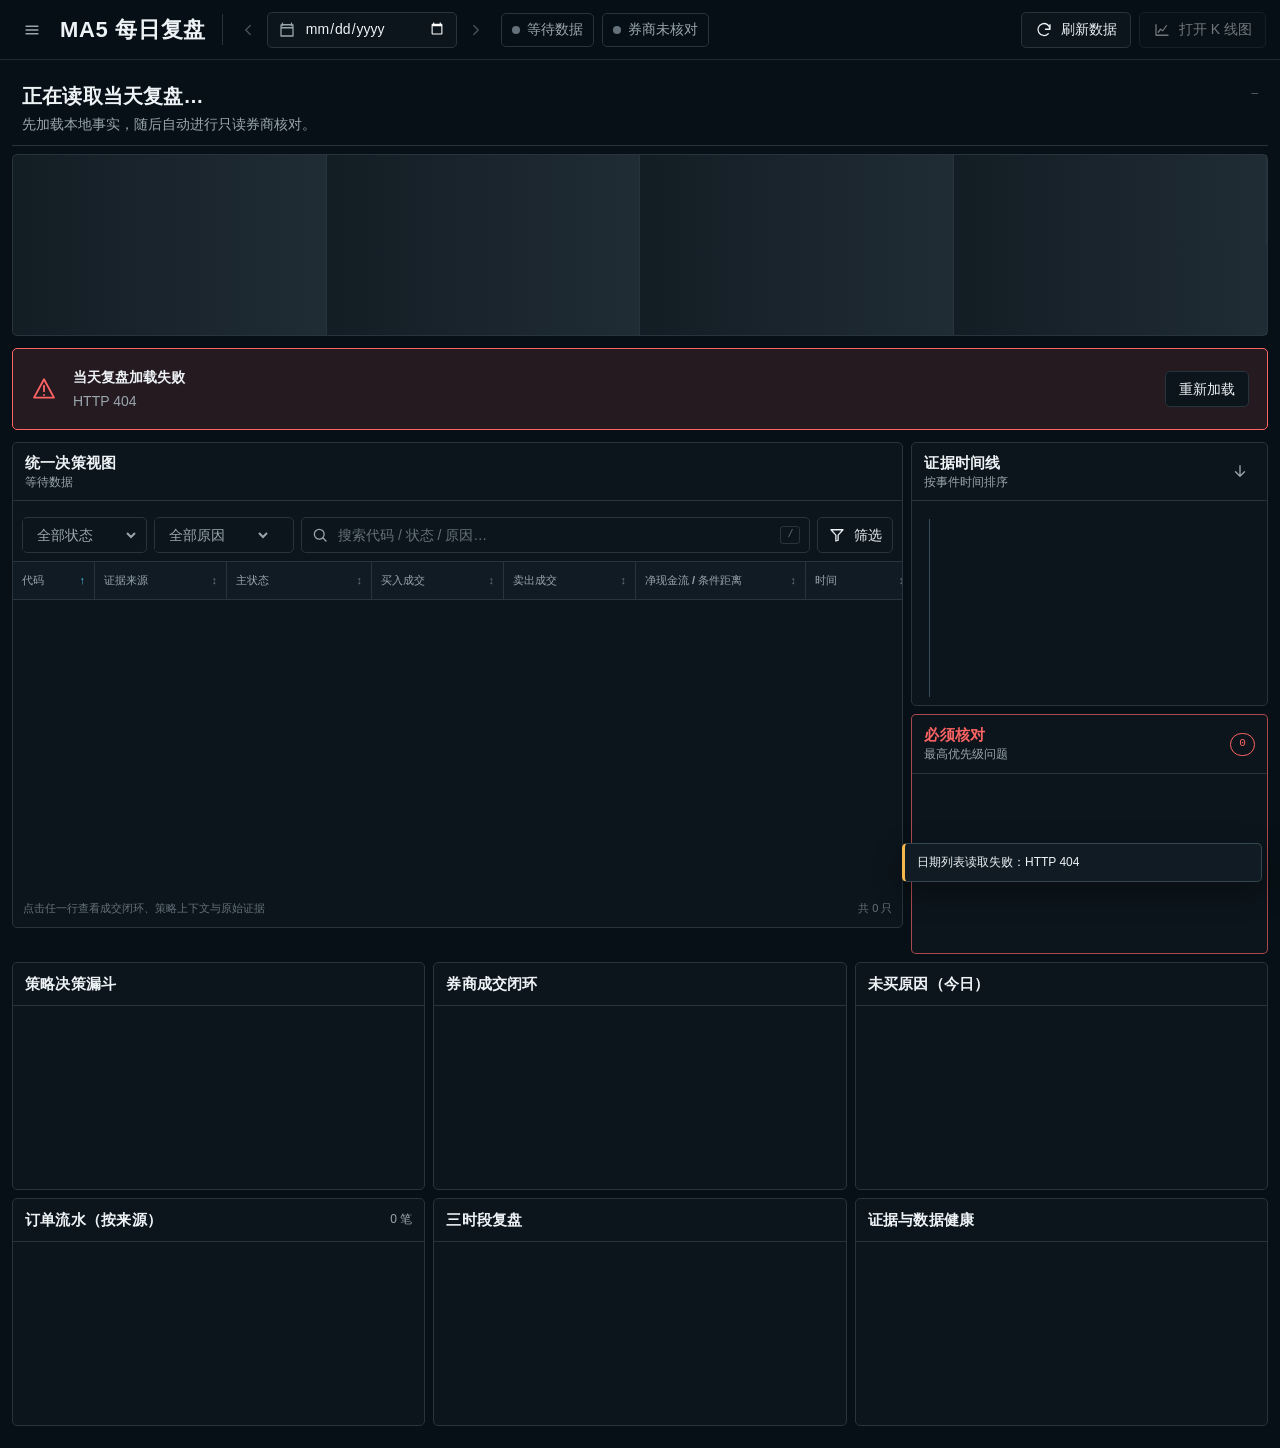
==== web/review_dashboard/index.html @ fc95b56d "chore: daily backup 2026-07-12" ====
<!doctype html>
<html lang="zh-CN">
<head>
  <meta charset="utf-8">
  <meta name="viewport" content="width=device-width, initial-scale=1, viewport-fit=cover">
  <meta name="color-scheme" content="dark">
  <meta name="theme-color" content="#071016">
  <meta name="description" content="MA5 每日交易复盘与证据核对工作台">
  <title>MA5 每日复盘</title>
  <link rel="stylesheet" href="./styles.css">
</head>
<body>
  <a class="skip-link" href="#main-content">跳到复盘内容</a>

  <svg class="svg-sprite" aria-hidden="true" focusable="false">
    <symbol id="icon-menu" viewBox="0 0 24 24"><path d="M4 7h16M4 12h16M4 17h16"/></symbol>
    <symbol id="icon-calendar" viewBox="0 0 24 24"><path d="M6 3v3M18 3v3M4 9h16M5 5h14a1 1 0 0 1 1 1v14H4V6a1 1 0 0 1 1-1Z"/></symbol>
    <symbol id="icon-chevron-left" viewBox="0 0 24 24"><path d="m15 18-6-6 6-6"/></symbol>
    <symbol id="icon-chevron-right" viewBox="0 0 24 24"><path d="m9 18 6-6-6-6"/></symbol>
    <symbol id="icon-chevron-down" viewBox="0 0 24 24"><path d="m7 10 5 5 5-5"/></symbol>
    <symbol id="icon-check" viewBox="0 0 24 24"><path d="m5 12 4 4L19 6"/></symbol>
    <symbol id="icon-clock" viewBox="0 0 24 24"><circle cx="12" cy="12" r="9"/><path d="M12 7v5l3 2"/></symbol>
    <symbol id="icon-refresh" viewBox="0 0 24 24"><path d="M20 11a8 8 0 1 0-2.3 6M20 5v6h-6"/></symbol>
    <symbol id="icon-chart" viewBox="0 0 24 24"><path d="M4 19V5M4 19h16M7 15l3-4 3 2 5-7"/></symbol>
    <symbol id="icon-alert" viewBox="0 0 24 24"><path d="M12 3 2.8 20h18.4L12 3Z"/><path d="M12 9v5M12 17.5v.1"/></symbol>
    <symbol id="icon-info" viewBox="0 0 24 24"><circle cx="12" cy="12" r="9"/><path d="M12 11v6M12 7.5v.1"/></symbol>
    <symbol id="icon-search" viewBox="0 0 24 24"><circle cx="11" cy="11" r="6.5"/><path d="m16 16 4 4"/></symbol>
    <symbol id="icon-filter" viewBox="0 0 24 24"><path d="M4 5h16l-6.5 7.2V19l-3 1v-7.8L4 5Z"/></symbol>
    <symbol id="icon-external" viewBox="0 0 24 24"><path d="M14 5h5v5M19 5l-8 8M18 13v6H5V6h6"/></symbol>
    <symbol id="icon-copy" viewBox="0 0 24 24"><rect x="8" y="8" width="11" height="12" rx="1"/><path d="M16 8V4H5v12h3"/></symbol>
    <symbol id="icon-folder" viewBox="0 0 24 24"><path d="M3 6h7l2 2h9v11H3V6Z"/></symbol>
    <symbol id="icon-close" viewBox="0 0 24 24"><path d="m6 6 12 12M18 6 6 18"/></symbol>
    <symbol id="icon-up" viewBox="0 0 24 24"><path d="M12 19V5M6 11l6-6 6 6"/></symbol>
    <symbol id="icon-down" viewBox="0 0 24 24"><path d="M12 5v14M6 13l6 6 6-6"/></symbol>
    <symbol id="icon-minus" viewBox="0 0 24 24"><path d="M5 12h14"/></symbol>
    <symbol id="icon-file" viewBox="0 0 24 24"><path d="M6 3h8l4 4v14H6V3Z"/><path d="M14 3v5h5M9 13h6M9 17h6"/></symbol>
    <symbol id="icon-link" viewBox="0 0 24 24"><path d="M10 13a4 4 0 0 0 5.7 0l2.3-2.3A4 4 0 0 0 12.3 5L11 6.3M14 11a4 4 0 0 0-5.7 0L6 13.3A4 4 0 0 0 11.7 19l1.3-1.3"/></symbol>
    <symbol id="icon-order" viewBox="0 0 24 24"><path d="M7 4h10v16H7V4Z"/><path d="M10 8h4M10 12h4M10 16h2"/></symbol>
    <symbol id="icon-wallet" viewBox="0 0 24 24"><path d="M4 7h15v12H4V7Z"/><path d="M4 7V5h12v2M15 12h6v4h-6a2 2 0 0 1 0-4Z"/></symbol>
    <symbol id="icon-bag" viewBox="0 0 24 24"><path d="M5 8h14l-1 12H6L5 8Z"/><path d="M9 9V6a3 3 0 0 1 6 0v3"/></symbol>
    <symbol id="icon-users" viewBox="0 0 24 24"><circle cx="9" cy="8" r="3"/><path d="M3 20v-2a6 6 0 0 1 12 0v2M16 5a3 3 0 0 1 0 6M17 14a5 5 0 0 1 4 5v1"/></symbol>
    <symbol id="icon-ban" viewBox="0 0 24 24"><circle cx="12" cy="12" r="9"/><path d="m6 6 12 12"/></symbol>
    <symbol id="icon-hourglass" viewBox="0 0 24 24"><path d="M7 3h10M7 21h10M8 3c0 5 2 6 4 9-2 3-4 4-4 9M16 3c0 5-2 6-4 9 2 3 4 4 4 9"/></symbol>
    <symbol id="icon-database" viewBox="0 0 24 24"><ellipse cx="12" cy="5" rx="8" ry="3"/><path d="M4 5v7c0 1.7 3.6 3 8 3s8-1.3 8-3V5M4 12v7c0 1.7 3.6 3 8 3s8-1.3 8-3v-7"/></symbol>
  </svg>

  <header class="app-header">
    <div class="brand-cluster">
      <button id="menu-button" class="icon-button" type="button" aria-label="打开页面导航" aria-expanded="false" aria-controls="section-nav">
        <svg aria-hidden="true"><use href="#icon-menu"></use></svg>
      </button>
      <a class="brand" href="./" aria-label="MA5 每日复盘首页">MA5 每日复盘</a>
      <nav id="section-nav" class="section-nav" aria-label="页面区域" hidden>
        <a href="#decision-workspace">统一决策</a>
        <a href="#evidence-column">证据与核对</a>
        <a href="#review-sections">六区复盘</a>
      </nav>
    </div>

    <div class="date-switcher" aria-label="交易日切换">
      <button id="previous-date" class="icon-button compact" type="button" aria-label="上一交易日" disabled>
        <svg aria-hidden="true"><use href="#icon-chevron-left"></use></svg>
      </button>
      <label class="date-field">
        <svg aria-hidden="true"><use href="#icon-calendar"></use></svg>
        <span class="sr-only">选择交易日</span>
        <input id="review-date" type="date" autocomplete="off">
      </label>
      <button id="next-date" class="icon-button compact" type="button" aria-label="下一交易日" disabled>
        <svg aria-hidden="true"><use href="#icon-chevron-right"></use></svg>
      </button>
    </div>

    <div class="header-statuses" aria-label="复盘状态">
      <span id="review-status" class="status-indicator neutral">
        <span class="status-dot" aria-hidden="true"></span><span>等待数据</span>
      </span>
      <span id="coverage-status" class="status-indicator neutral">
        <svg aria-hidden="true"><use href="#icon-clock"></use></svg><span>覆盖时间待定</span>
      </span>
      <span id="broker-status" class="status-indicator neutral">
        <span class="status-dot" aria-hidden="true"></span><span>券商未核对</span>
      </span>
    </div>

    <div class="header-actions">
      <button id="refresh-button" class="button secondary" type="button">
        <svg aria-hidden="true"><use href="#icon-refresh"></use></svg><span>刷新数据</span>
      </button>
      <a id="chart-link" class="button secondary" href="#" target="_blank" rel="noopener" aria-disabled="true" tabindex="-1">
        <svg aria-hidden="true"><use href="#icon-chart"></use></svg><span>打开 K 线图</span>
      </a>
    </div>
  </header>

  <main id="main-content" tabindex="-1">
    <div id="market-banner" class="market-banner" role="status" hidden></div>

    <section class="headline-panel" aria-labelledby="headline-title">
      <div>
        <h1 id="headline-title">正在读取当天复盘…</h1>
        <p id="headline-detail">先加载本地事实，随后自动进行只读券商核对。</p>
      </div>
      <div id="generated-at" class="generated-at" aria-label="数据生成时间">—</div>
    </section>

    <section id="conflict-banner" class="conflict-banner" aria-labelledby="conflict-title" hidden>
      <svg aria-hidden="true"><use href="#icon-alert"></use></svg>
      <div>
        <h2 id="conflict-title">必须核对</h2>
        <p id="conflict-detail"></p>
      </div>
      <button id="jump-to-attention" class="button danger-outline" type="button">查看核对队列</button>
    </section>

    <section id="metric-rail" class="metric-rail" aria-label="今日关键指标" aria-busy="true"></section>

    <div id="page-error" class="page-state error-state" role="alert" hidden>
      <svg aria-hidden="true"><use href="#icon-alert"></use></svg>
      <div><strong>当天复盘加载失败</strong><p id="page-error-message"></p></div>
      <button id="retry-button" class="button secondary" type="button">重新加载</button>
    </div>

    <div class="workspace-grid">
      <section id="decision-workspace" class="panel decision-panel" aria-labelledby="decision-title">
        <div class="panel-header decision-header">
          <div>
            <h2 id="decision-title">统一决策视图</h2>
            <p id="decision-count" class="muted">等待数据</p>
          </div>
          <button id="clear-filters" class="text-button" type="button" hidden>清除全部筛选</button>
        </div>

        <div id="quick-filters" class="quick-filters" role="group" aria-label="指标快捷筛选"></div>

        <div class="table-toolbar">
          <label class="control-field">
            <span class="sr-only">状态筛选</span>
            <select id="status-filter" aria-label="按状态筛选"><option value="">全部状态</option></select>
          </label>
          <label class="control-field">
            <span class="sr-only">原因筛选</span>
            <select id="reason-filter" aria-label="按原因筛选"><option value="">全部原因</option></select>
          </label>
          <label class="search-field">
            <svg aria-hidden="true"><use href="#icon-search"></use></svg>
            <span class="sr-only">搜索股票代码、状态或原因</span>
            <input id="symbol-search" type="search" placeholder="搜索代码 / 状态 / 原因…" autocomplete="off">
            <kbd aria-hidden="true">/</kbd>
          </label>
          <button id="filter-summary-button" class="button secondary compact-button" type="button" aria-expanded="false" aria-controls="active-filter-summary">
            <svg aria-hidden="true"><use href="#icon-filter"></use></svg><span>筛选</span>
          </button>
        </div>
        <div id="active-filter-summary" class="active-filter-summary" hidden></div>

        <div class="table-wrap" tabindex="0" aria-label="可横向滚动的股票决策表">
          <table class="audit-table" id="decision-table">
            <thead>
              <tr>
                <th data-sort="symbol" aria-sort="ascending"><button type="button">代码<span class="sort-mark" aria-hidden="true"></span></button></th>
                <th data-sort="source"><button type="button">证据来源<span class="sort-mark" aria-hidden="true"></span></button></th>
                <th data-sort="status"><button type="button">主状态<span class="sort-mark" aria-hidden="true"></span></button></th>
                <th data-sort="buy"><button type="button">买入成交<span class="sort-mark" aria-hidden="true"></span></button></th>
                <th data-sort="sell"><button type="button">卖出成交<span class="sort-mark" aria-hidden="true"></span></button></th>
                <th data-sort="value"><button type="button">净现金流 / 条件距离<span class="sort-mark" aria-hidden="true"></span></button></th>
                <th data-sort="time"><button type="button">时间<span class="sort-mark" aria-hidden="true"></span></button></th>
                <th data-sort="match"><button type="button">记录一致性<span class="sort-mark" aria-hidden="true"></span></button></th>
                <th>详情</th>
              </tr>
            </thead>
            <tbody id="decision-table-body"></tbody>
          </table>
          <div id="decision-empty" class="section-empty" hidden>
            <svg aria-hidden="true"><use href="#icon-search"></use></svg>
            <strong>没有匹配的股票</strong>
            <span>调整搜索词或清除筛选后重试。</span>
          </div>
        </div>
        <div class="table-footer">
          <span>点击任一行查看成交闭环、策略上下文与原始证据</span>
          <span id="filtered-total">共 0 只</span>
        </div>
      </section>

      <aside id="evidence-column" class="evidence-column" aria-label="证据与核对">
        <section class="panel timeline-panel" aria-labelledby="timeline-title">
          <div class="panel-header">
            <div><h2 id="timeline-title">证据时间线</h2><p class="muted">按事件时间排序</p></div>
            <button id="timeline-order" class="icon-button compact" type="button" aria-label="切换时间线排序" title="切换排序">
              <svg aria-hidden="true"><use href="#icon-down"></use></svg>
            </button>
          </div>
          <ol id="timeline-list" class="timeline-list"></ol>
          <div id="timeline-empty" class="section-empty compact-empty" hidden><span>当天没有可显示的证据事件。</span></div>
        </section>

        <section id="attention-panel" class="panel attention-panel" aria-labelledby="attention-title">
          <div class="panel-header attention-heading">
            <div>
              <h2 id="attention-title">必须核对</h2>
              <p class="muted">最高优先级问题</p>
            </div>
            <span id="attention-count" class="count-badge">0</span>
          </div>
          <ul id="attention-list" class="attention-list"></ul>
          <div id="attention-empty" class="section-empty compact-empty" hidden>
            <svg aria-hidden="true"><use href="#icon-check"></use></svg><span>当前没有待核对事项。</span>
          </div>
        </section>
      </aside>
    </div>

    <section id="review-sections" class="review-grid" aria-label="详细复盘区">
      <article class="panel review-panel" aria-labelledby="funnel-title">
        <div class="panel-header"><h2 id="funnel-title">策略决策漏斗</h2></div>
        <div id="funnel-content" class="panel-content"></div>
      </article>
      <article class="panel review-panel" aria-labelledby="lifecycle-title">
        <div class="panel-header"><h2 id="lifecycle-title">券商成交闭环</h2></div>
        <div id="lifecycle-content" class="panel-content"></div>
      </article>
      <article class="panel review-panel" aria-labelledby="reasons-title">
        <div class="panel-header"><h2 id="reasons-title">未买原因（今日）</h2></div>
        <div id="reasons-content" class="panel-content"></div>
      </article>
      <article class="panel review-panel orders-panel" aria-labelledby="orders-title">
        <div class="panel-header"><h2 id="orders-title">订单流水（按来源）</h2><span id="orders-count" class="muted">0 笔</span></div>
        <div id="orders-content" class="panel-content"></div>
      </article>
      <article class="panel review-panel" aria-labelledby="phases-title">
        <div class="panel-header"><h2 id="phases-title">三时段复盘</h2></div>
        <div id="phases-content" class="panel-content"></div>
      </article>
      <article class="panel review-panel" aria-labelledby="health-title">
        <div class="panel-header"><h2 id="health-title">证据与数据健康</h2></div>
        <div id="health-content" class="panel-content"></div>
      </article>
    </section>
  </main>

  <div id="drawer-backdrop" class="drawer-backdrop" hidden></div>
  <aside id="symbol-drawer" class="symbol-drawer" role="dialog" aria-modal="true" aria-labelledby="drawer-title" hidden>
    <header class="drawer-header">
      <button id="drawer-previous" class="text-button drawer-nav" type="button">
        <svg aria-hidden="true"><use href="#icon-chevron-left"></use></svg><span>上一只</span>
      </button>
      <div class="drawer-title-group">
        <h2 id="drawer-title">股票详情</h2>
        <p id="drawer-subtitle"></p>
      </div>
      <button id="drawer-next" class="text-button drawer-nav" type="button">
        <span>下一只</span><svg aria-hidden="true"><use href="#icon-chevron-right"></use></svg>
      </button>
      <button id="drawer-close" class="icon-button" type="button" aria-label="关闭股票详情">
        <svg aria-hidden="true"><use href="#icon-close"></use></svg>
      </button>
    </header>

    <div id="drawer-stats" class="drawer-stats" aria-label="股票成交摘要"></div>

    <div class="drawer-tabs" role="tablist" aria-label="股票详情区域">
      <button id="tab-lifecycle" role="tab" aria-selected="true" aria-controls="panel-lifecycle" tabindex="0" data-tab="lifecycle">成交闭环</button>
      <button id="tab-strategy" role="tab" aria-selected="false" aria-controls="panel-strategy" tabindex="-1" data-tab="strategy">策略上下文</button>
      <button id="tab-evidence" role="tab" aria-selected="false" aria-controls="panel-evidence" tabindex="-1" data-tab="evidence">原始证据</button>
    </div>

    <div class="drawer-body">
      <section id="panel-lifecycle" class="drawer-tab-panel" role="tabpanel" aria-labelledby="tab-lifecycle">
        <div class="drawer-two-column">
          <article class="drawer-section">
            <h3>1. 订单生命周期</h3>
            <ol id="drawer-order-timeline" class="order-timeline"></ol>
          </article>
          <article class="drawer-section">
            <h3>2. 核对清单</h3>
            <ul id="drawer-checklist" class="checklist"></ul>
          </article>
        </div>
        <article class="drawer-section">
          <h3>3. 记录一致性</h3>
          <div id="drawer-consistency"></div>
        </article>
      </section>

      <section id="panel-strategy" class="drawer-tab-panel" role="tabpanel" aria-labelledby="tab-strategy" hidden>
        <article class="drawer-section">
          <h3>4. 策略上下文</h3>
          <div id="drawer-strategy-context" class="snapshot-grid"></div>
        </article>
      </section>

      <section id="panel-evidence" class="drawer-tab-panel" role="tabpanel" aria-labelledby="tab-evidence" hidden>
        <article class="drawer-section">
          <h3>5. 证据来源</h3>
          <ul id="drawer-evidence-list" class="evidence-list"></ul>
          <div id="drawer-evidence-context" class="evidence-context" hidden>
            <div class="evidence-context-header">
              <strong id="evidence-context-title">证据上下文</strong>
              <button id="close-evidence-context" class="icon-button compact" type="button" aria-label="关闭证据上下文">
                <svg aria-hidden="true"><use href="#icon-close"></use></svg>
              </button>
            </div>
            <pre id="evidence-context-output" tabindex="0"></pre>
          </div>
        </article>
      </section>
    </div>

    <footer class="drawer-footer">
      <button id="show-symbol-orders" class="button danger-outline" type="button">
        <svg aria-hidden="true"><use href="#icon-order"></use></svg><span>查看该股订单</span>
      </button>
      <button id="copy-summary" class="button secondary" type="button">
        <svg aria-hidden="true"><use href="#icon-copy"></use></svg><span>复制核对摘要</span>
      </button>
      <button id="open-first-evidence" class="button info-outline" type="button">
        <svg aria-hidden="true"><use href="#icon-folder"></use></svg><span>查看原始证据</span>
      </button>
      <span id="copy-status" class="sr-only" role="status" aria-live="polite"></span>
    </footer>
    <p class="drawer-hint">提示：使用 ↑ ↓ 切换上一只/下一只，Esc 关闭抽屉，Enter 展开或折叠证据。</p>
  </aside>

  <div id="toast-region" class="toast-region" aria-live="polite" aria-atomic="true"></div>
  <div id="app-live-region" class="sr-only" role="status" aria-live="polite"></div>

  <script src="./app.js" defer></script>
</body>
</html>
---- web/review_dashboard/styles.css ----
:root {
  color-scheme: dark;
  --page: #071016;
  --surface-1: #0c151c;
  --surface-2: #101b23;
  --surface-3: #14222b;
  --surface-hover: #172730;
  --border: #27343d;
  --border-strong: #354650;
  --text: #edf2f5;
  --muted: #9aa6ae;
  --disabled: #65717a;
  --danger: #ff6464;
  --danger-soft: rgba(255, 100, 100, 0.12);
  --warning: #f1b84b;
  --warning-soft: rgba(241, 184, 75, 0.12);
  --success: #69d36f;
  --success-soft: rgba(105, 211, 111, 0.12);
  --info: #55bde9;
  --info-soft: rgba(85, 189, 233, 0.12);
  --purple: #a98cf8;
  --radius-xs: 3px;
  --radius-sm: 5px;
  --radius-md: 7px;
  --header-height: 60px;
  --shadow-drawer: -18px 0 40px rgba(0, 0, 0, 0.36);
  --font-ui: "Segoe UI Variable", "Microsoft YaHei UI", "Segoe UI", sans-serif;
  --font-mono: "Cascadia Mono", "SFMono-Regular", Consolas, monospace;
}

* {
  box-sizing: border-box;
}

[hidden] {
  display: none !important;
}

html {
  min-width: 320px;
  scroll-behavior: smooth;
  scrollbar-color: #42535e var(--page);
  scrollbar-width: thin;
}

body {
  min-height: 100vh;
  margin: 0;
  overflow-x: hidden;
  background: var(--page);
  color: var(--text);
  font-family: var(--font-ui);
  font-size: 14px;
  line-height: 1.45;
  text-rendering: optimizeLegibility;
  font-variant-numeric: tabular-nums;
}

body.drawer-open {
  overflow: hidden;
}

button,
input,
select,
a {
  font: inherit;
}

button,
select,
input {
  color: inherit;
}

button,
a {
  -webkit-tap-highlight-color: transparent;
}

button:focus-visible,
a:focus-visible,
input:focus-visible,
select:focus-visible,
[tabindex]:focus-visible {
  outline: 2px solid var(--info);
  outline-offset: 2px;
}

button:disabled,
[aria-disabled="true"] {
  cursor: not-allowed;
  opacity: 0.46;
}

a {
  color: inherit;
  text-decoration: none;
}

h1,
h2,
h3,
p {
  margin: 0;
}

ul,
ol {
  margin: 0;
  padding: 0;
}

svg {
  display: block;
  width: 18px;
  height: 18px;
  fill: none;
  stroke: currentColor;
  stroke-width: 1.7;
  stroke-linecap: round;
  stroke-linejoin: round;
}

.svg-sprite {
  position: absolute;
  width: 0;
  height: 0;
  overflow: hidden;
}

.sr-only {
  position: absolute !important;
  width: 1px !important;
  height: 1px !important;
  padding: 0 !important;
  margin: -1px !important;
  overflow: hidden !important;
  clip: rect(0, 0, 0, 0) !important;
  white-space: nowrap !important;
  border: 0 !important;
}

.skip-link {
  position: fixed;
  z-index: 2000;
  top: 8px;
  left: 8px;
  transform: translateY(-150%);
  padding: 9px 13px;
  border: 1px solid var(--info);
  border-radius: var(--radius-sm);
  background: var(--surface-2);
  color: var(--text);
}

.skip-link:focus {
  transform: translateY(0);
}

.muted {
  color: var(--muted);
  font-size: 12px;
}

.app-header {
  position: sticky;
  z-index: 100;
  top: 0;
  display: flex;
  min-height: var(--header-height);
  align-items: center;
  gap: 10px;
  padding: 8px 14px;
  border-bottom: 1px solid #1e2b33;
  background: rgba(7, 16, 22, 0.98);
}

.brand-cluster,
.date-switcher,
.header-statuses,
.header-actions {
  display: flex;
  align-items: center;
}

.brand-cluster {
  position: relative;
  flex: 0 0 auto;
  gap: 10px;
}

.brand {
  padding-right: 16px;
  border-right: 1px solid var(--border);
  font-size: 22px;
  font-weight: 680;
  letter-spacing: 0.03em;
  white-space: nowrap;
}

.section-nav {
  position: absolute;
  z-index: 120;
  top: calc(100% + 10px);
  left: 0;
  width: 210px;
  padding: 6px;
  border: 1px solid var(--border-strong);
  border-radius: var(--radius-md);
  background: var(--surface-2);
  box-shadow: 0 14px 36px rgba(0, 0, 0, 0.45);
}

.section-nav a {
  display: block;
  padding: 9px 10px;
  border-radius: var(--radius-sm);
  color: var(--muted);
}

.section-nav a:hover {
  background: var(--surface-hover);
  color: var(--text);
}

.date-switcher {
  min-width: 258px;
  gap: 4px;
}

.date-field,
.control-field,
.search-field {
  display: flex;
  min-height: 36px;
  align-items: center;
  border: 1px solid var(--border);
  border-radius: var(--radius-sm);
  background: var(--surface-1);
}

.date-field {
  flex: 1;
  gap: 8px;
  padding: 0 10px;
}

.date-field svg,
.search-field svg {
  flex: 0 0 auto;
  color: var(--muted);
}

.date-field input,
.search-field input {
  min-width: 0;
  border: 0;
  outline: 0;
  background: transparent;
}

.date-field input {
  width: 142px;
  color-scheme: dark;
}

.header-statuses {
  flex: 1 1 auto;
  gap: 8px;
  min-width: 0;
}

.header-actions {
  flex: 0 0 auto;
  gap: 8px;
  margin-left: auto;
}

.icon-button,
.button,
.text-button {
  border: 0;
  background: transparent;
  cursor: pointer;
}

.icon-button {
  display: inline-grid;
  width: 36px;
  height: 36px;
  flex: 0 0 auto;
  place-items: center;
  border-radius: var(--radius-sm);
  color: var(--muted);
}

.icon-button:hover {
  background: var(--surface-hover);
  color: var(--text);
}

.icon-button.compact {
  width: 30px;
  height: 30px;
}

.button {
  display: inline-flex;
  min-height: 36px;
  align-items: center;
  justify-content: center;
  gap: 8px;
  padding: 0 13px;
  border: 1px solid var(--border);
  border-radius: var(--radius-sm);
  white-space: nowrap;
}

.button:hover {
  border-color: var(--border-strong);
  background: var(--surface-hover);
}

.button.secondary {
  background: var(--surface-1);
}

.button.danger-outline {
  border-color: rgba(255, 100, 100, 0.76);
  color: #ff8585;
}

.button.info-outline {
  border-color: rgba(85, 189, 233, 0.76);
  color: #81cdf0;
}

.compact-button {
  min-height: 34px;
  padding-inline: 10px;
}

.text-button {
  display: inline-flex;
  align-items: center;
  gap: 5px;
  padding: 4px 6px;
  color: var(--muted);
}

.text-button:hover {
  color: var(--text);
}

.status-indicator {
  display: inline-flex;
  min-height: 34px;
  min-width: 0;
  align-items: center;
  gap: 7px;
  padding: 0 10px;
  overflow: hidden;
  border: 1px solid var(--border);
  border-radius: var(--radius-sm);
  color: var(--muted);
  white-space: nowrap;
}

.status-indicator > span:last-child {
  overflow: hidden;
  text-overflow: ellipsis;
}

.status-indicator svg {
  width: 16px;
  height: 16px;
}

.status-dot {
  width: 8px;
  height: 8px;
  flex: 0 0 auto;
  border-radius: 50%;
  background: var(--disabled);
}

.status-indicator.success {
  border-color: rgba(105, 211, 111, 0.24);
  color: var(--success);
}

.status-indicator.success .status-dot {
  background: var(--success);
}

.status-indicator.warning {
  border-color: rgba(241, 184, 75, 0.28);
  color: var(--warning);
}

.status-indicator.warning .status-dot {
  background: var(--warning);
}

.status-indicator.critical {
  border-color: rgba(255, 100, 100, 0.3);
  color: var(--danger);
}

.status-indicator.critical .status-dot {
  background: var(--danger);
}

.status-indicator.loading .status-dot {
  background: var(--info);
  animation: pulse 1.2s ease-in-out infinite;
}

main {
  width: 100%;
  padding: 10px 12px 22px;
}

.market-banner {
  margin-bottom: 8px;
  padding: 8px 12px;
  border: 1px solid rgba(241, 184, 75, 0.45);
  border-radius: var(--radius-sm);
  background: var(--warning-soft);
  color: #f5ca72;
}

.headline-panel {
  display: flex;
  min-height: 72px;
  align-items: flex-start;
  justify-content: space-between;
  gap: 20px;
  padding: 13px 10px 11px;
  border-bottom: 1px solid var(--border);
}

.headline-panel h1 {
  max-width: 1120px;
  font-size: 20px;
  font-weight: 650;
  line-height: 1.35;
  letter-spacing: 0.01em;
}

.headline-panel p {
  max-width: 1080px;
  margin-top: 4px;
  color: var(--muted);
}

.generated-at {
  flex: 0 0 auto;
  padding-top: 3px;
  color: var(--disabled);
  font-family: var(--font-mono);
  font-size: 11px;
  white-space: nowrap;
}

.conflict-banner {
  display: grid;
  grid-template-columns: 30px minmax(0, 1fr) auto;
  align-items: center;
  gap: 11px;
  margin: 8px 0;
  padding: 10px 12px;
  border: 1px solid rgba(255, 100, 100, 0.76);
  border-radius: var(--radius-sm);
  background: var(--danger-soft);
}

.conflict-banner > svg {
  width: 27px;
  height: 27px;
  color: var(--danger);
}

.conflict-banner h2 {
  color: #ff8585;
  font-size: 17px;
}

.conflict-banner p {
  margin-top: 2px;
  color: #dda4a4;
}

.metric-rail {
  display: grid;
  grid-template-columns: repeat(8, minmax(120px, 1fr));
  min-height: 92px;
  margin: 8px 0;
  border: 1px solid var(--border);
  border-radius: var(--radius-sm);
  background: var(--surface-1);
}

.metric-button {
  position: relative;
  display: grid;
  min-width: 0;
  min-height: 90px;
  align-content: center;
  justify-items: center;
  gap: 4px;
  padding: 8px 9px;
  border: 0;
  border-right: 1px solid var(--border);
  background: transparent;
  color: var(--text);
  cursor: pointer;
}

.metric-button:last-child {
  border-right: 0;
}

.metric-button:hover,
.metric-button.active {
  background: var(--surface-hover);
}

.metric-button.active::after {
  position: absolute;
  right: 8px;
  bottom: 0;
  left: 8px;
  height: 2px;
  background: var(--info);
  content: "";
}

.metric-label {
  overflow: hidden;
  color: var(--muted);
  font-size: 12px;
  text-overflow: ellipsis;
  white-space: nowrap;
}

.metric-value-row {
  display: flex;
  align-items: center;
  gap: 8px;
}

.metric-value-row svg {
  width: 20px;
  height: 20px;
  color: var(--disabled);
}

.metric-value {
  font-size: 28px;
  font-weight: 610;
  line-height: 1;
  letter-spacing: 0.01em;
}

.metric-subtitle {
  max-width: 100%;
  overflow: hidden;
  color: var(--disabled);
  font-size: 10px;
  text-overflow: ellipsis;
  white-space: nowrap;
}

.metric-button.success .metric-value,
.metric-button.success .metric-value-row svg {
  color: var(--success);
}

.metric-button.warning .metric-value,
.metric-button.warning .metric-value-row svg {
  color: var(--warning);
}

.metric-button.danger .metric-value,
.metric-button.danger .metric-value-row svg {
  color: var(--danger);
}

.metric-button.info .metric-value,
.metric-button.info .metric-value-row svg {
  color: var(--info);
}

.workspace-grid {
  display: grid;
  grid-template-columns: minmax(0, 2.25fr) minmax(330px, 0.9fr);
  align-items: start;
  gap: 8px;
}

.panel {
  min-width: 0;
  overflow: hidden;
  border: 1px solid var(--border);
  border-radius: var(--radius-sm);
  background: var(--surface-1);
}

.panel-header {
  display: flex;
  min-height: 48px;
  align-items: center;
  justify-content: space-between;
  gap: 10px;
  padding: 9px 12px;
  border-bottom: 1px solid var(--border);
}

.panel-header h2 {
  font-size: 15px;
  font-weight: 620;
  letter-spacing: 0.015em;
}

.decision-header {
  min-height: 52px;
}

.quick-filters {
  display: flex;
  gap: 6px;
  padding: 8px 9px 0;
  overflow-x: auto;
}

.filter-chip {
  display: inline-flex;
  min-height: 32px;
  flex: 0 0 auto;
  align-items: center;
  gap: 7px;
  padding: 0 10px;
  border: 1px solid var(--border);
  border-radius: var(--radius-sm);
  background: transparent;
  color: var(--muted);
  cursor: pointer;
  white-space: nowrap;
}

.filter-chip:hover {
  color: var(--text);
}

.filter-chip.active {
  border-color: var(--info);
  background: var(--info-soft);
  color: #9edcf5;
}

.filter-chip .chip-count {
  color: var(--text);
  font-family: var(--font-mono);
  font-size: 11px;
}

.table-toolbar {
  display: grid;
  grid-template-columns: minmax(125px, auto) minmax(140px, auto) minmax(220px, 1fr) auto;
  gap: 7px;
  padding: 8px 9px;
}

.control-field select {
  min-height: 32px;
  padding: 0 30px 0 10px;
  border: 0;
  outline: 0;
  background: var(--surface-1);
  color: var(--muted);
}

.search-field {
  gap: 7px;
  min-height: 34px;
  padding: 0 9px;
}

.search-field input {
  width: 100%;
  color: var(--text);
}

.search-field input::placeholder {
  color: var(--disabled);
}

kbd {
  min-width: 20px;
  padding: 1px 5px;
  border: 1px solid var(--border);
  border-radius: 3px;
  color: var(--disabled);
  font-family: var(--font-mono);
  font-size: 10px;
  text-align: center;
}

.active-filter-summary {
  margin: 0 9px 8px;
  padding: 7px 9px;
  border-left: 2px solid var(--info);
  background: var(--info-soft);
  color: #a9dff5;
  font-size: 12px;
}

.table-wrap {
  position: relative;
  min-height: 354px;
  overflow: auto;
  border-top: 1px solid var(--border);
}

@media (min-width: 1181px) {
  .decision-panel .table-wrap {
    height: 330px;
    min-height: 330px;
  }

  .evidence-column {
    height: 512px;
    grid-template-rows: minmax(0, 1.05fr) minmax(0, 0.95fr);
    overflow: hidden;
  }

  .evidence-column .timeline-panel,
  .evidence-column .attention-panel {
    min-height: 0;
  }

  .evidence-column .timeline-list,
  .evidence-column .attention-list {
    height: calc(100% - 49px);
    max-height: none;
  }
}

.audit-table {
  width: 100%;
  min-width: 1020px;
  border-collapse: separate;
  border-spacing: 0;
  table-layout: fixed;
}

.audit-table th,
.audit-table td {
  height: 40px;
  padding: 6px 9px;
  overflow: hidden;
  border-right: 1px solid var(--border);
  border-bottom: 1px solid var(--border);
  text-align: left;
  text-overflow: ellipsis;
  white-space: nowrap;
}

.audit-table th:last-child,
.audit-table td:last-child {
  border-right: 0;
}

.audit-table th {
  position: sticky;
  z-index: 3;
  top: 0;
  height: 38px;
  background: var(--surface-2);
  color: var(--muted);
  font-size: 11px;
  font-weight: 560;
  letter-spacing: 0.04em;
}

.audit-table th button {
  display: flex;
  width: 100%;
  align-items: center;
  justify-content: space-between;
  gap: 4px;
  padding: 0;
  border: 0;
  background: transparent;
  color: inherit;
  cursor: pointer;
  text-align: left;
}

.audit-table th:nth-child(1) { width: 82px; }
.audit-table th:nth-child(2) { width: 132px; }
.audit-table th:nth-child(3) { width: 145px; }
.audit-table th:nth-child(4),
.audit-table th:nth-child(5) { width: 132px; }
.audit-table th:nth-child(6) { width: 170px; }
.audit-table th:nth-child(7) { width: 108px; }
.audit-table th:nth-child(8) { width: 150px; }
.audit-table th:nth-child(9) { width: 220px; }

.sort-mark::before {
  color: var(--disabled);
  content: "↕";
}

.audit-table th[aria-sort="ascending"] .sort-mark::before {
  color: var(--info);
  content: "↑";
}

.audit-table th[aria-sort="descending"] .sort-mark::before {
  color: var(--info);
  content: "↓";
}

.audit-table tbody tr {
  background: var(--surface-1);
  cursor: pointer;
}

.audit-table tbody tr:nth-child(even) {
  background: #0d181f;
}

.audit-table tbody tr:hover,
.audit-table tbody tr.selected {
  background: #10232e;
}

.audit-table tbody tr.selected td:first-child {
  box-shadow: inset 3px 0 0 var(--info);
}

.symbol-cell {
  font-family: var(--font-mono);
  font-size: 13px;
  font-weight: 650;
  letter-spacing: 0.045em;
}

.source-stack,
.status-cell,
.match-cell {
  display: inline-flex;
  max-width: 100%;
  align-items: center;
  gap: 5px;
}

.source-tag {
  display: inline-flex;
  min-width: 0;
  align-items: center;
  gap: 4px;
  overflow: hidden;
  color: var(--muted);
  font-size: 11px;
  text-overflow: ellipsis;
  white-space: nowrap;
}

.source-tag svg {
  width: 14px;
  height: 14px;
  color: var(--info);
}

.status-shape {
  width: 8px;
  height: 8px;
  flex: 0 0 auto;
  border: 1px solid currentColor;
  border-radius: 50%;
}

.severity-success { color: var(--success); }
.severity-warning { color: var(--warning); }
.severity-critical { color: var(--danger); }
.severity-info { color: var(--info); }
.severity-neutral { color: var(--muted); }

.status-label {
  display: inline-flex;
  max-width: 100%;
  align-items: center;
  gap: 5px;
  padding: 2px 6px;
  overflow: hidden;
  border: 1px solid currentColor;
  border-radius: 3px;
  background: color-mix(in srgb, currentColor 11%, transparent);
  font-size: 11px;
  text-overflow: ellipsis;
  white-space: nowrap;
}

.number-positive { color: var(--success); }
.number-negative { color: var(--danger); }
.number-warning { color: var(--warning); }
.number-info { color: var(--info); }

.detail-cell {
  color: var(--muted);
  font-size: 11px;
}

.detail-cell-inner {
  display: flex;
  min-width: 0;
  align-items: center;
  justify-content: space-between;
  gap: 6px;
}

.detail-cell-inner > span {
  overflow: hidden;
  text-overflow: ellipsis;
}

.row-open-button {
  display: grid;
  width: 26px;
  height: 26px;
  flex: 0 0 auto;
  place-items: center;
  border: 0;
  border-radius: 3px;
  background: transparent;
  color: var(--muted);
  cursor: pointer;
}

.row-open-button:hover {
  background: var(--surface-3);
  color: var(--text);
}

.row-open-button svg {
  width: 15px;
  height: 15px;
}

.table-footer {
  display: flex;
  min-height: 36px;
  align-items: center;
  justify-content: space-between;
  gap: 12px;
  padding: 7px 10px;
  color: var(--disabled);
  font-size: 11px;
}

.section-empty {
  display: grid;
  min-height: 210px;
  place-content: center;
  justify-items: center;
  gap: 6px;
  padding: 18px;
  color: var(--muted);
  text-align: center;
}

.section-empty svg {
  width: 28px;
  height: 28px;
  color: var(--disabled);
}

.section-empty strong {
  color: var(--text);
}

.section-empty.compact-empty {
  min-height: 86px;
  grid-auto-flow: column;
  gap: 8px;
}

.section-empty.compact-empty svg {
  width: 18px;
  height: 18px;
  color: var(--success);
}

.evidence-column {
  display: grid;
  gap: 8px;
}

.timeline-panel {
  min-height: 374px;
}

.timeline-list {
  position: relative;
  max-height: 370px;
  padding: 7px 10px 10px 31px;
  overflow-y: auto;
  list-style: none;
}

.timeline-list::before {
  position: absolute;
  top: 18px;
  bottom: 18px;
  left: 17px;
  width: 1px;
  background: #34505f;
  content: "";
}

.timeline-item {
  position: relative;
  display: grid;
  grid-template-columns: 55px minmax(0, 1fr);
  gap: 8px;
  min-height: 34px;
  align-items: start;
  padding: 7px 0;
  border-bottom: 1px solid rgba(39, 52, 61, 0.6);
}

.timeline-item:last-child {
  border-bottom: 0;
}

.timeline-item::before {
  position: absolute;
  top: 13px;
  left: -18px;
  width: 7px;
  height: 7px;
  border: 1px solid var(--page);
  border-radius: 50%;
  background: var(--info);
  box-shadow: 0 0 0 2px #264a5c;
  content: "";
}

.timeline-item.severity-success::before { background: var(--success); box-shadow: 0 0 0 2px rgba(105,211,111,.25); }
.timeline-item.severity-warning::before { background: var(--warning); box-shadow: 0 0 0 2px rgba(241,184,75,.25); }
.timeline-item.severity-critical::before { background: var(--danger); box-shadow: 0 0 0 2px rgba(255,100,100,.25); }

.timeline-time {
  color: var(--muted);
  font-family: var(--font-mono);
  font-size: 11px;
}

.timeline-event {
  min-width: 0;
}

.timeline-event strong {
  display: block;
  overflow: hidden;
  color: var(--text);
  font-size: 12px;
  font-weight: 560;
  text-overflow: ellipsis;
  white-space: nowrap;
}

.timeline-event span {
  display: block;
  margin-top: 2px;
  overflow: hidden;
  color: var(--muted);
  font-size: 11px;
  text-overflow: ellipsis;
  white-space: nowrap;
}

.attention-panel {
  border-color: rgba(255, 100, 100, 0.66);
}

.attention-heading {
  color: var(--danger);
}

.count-badge {
  display: inline-grid;
  min-width: 25px;
  height: 23px;
  place-items: center;
  border: 1px solid currentColor;
  border-radius: 12px;
  font-family: var(--font-mono);
  font-size: 11px;
}

.attention-list {
  max-height: 314px;
  overflow-y: auto;
  list-style: none;
}

.attention-item {
  display: grid;
  grid-template-columns: 18px minmax(0, 1fr);
  gap: 8px;
  padding: 10px 12px;
  border-bottom: 1px solid var(--border);
}

.attention-item:last-child {
  border-bottom: 0;
}

.attention-item svg {
  width: 16px;
  height: 16px;
  margin-top: 1px;
}

.attention-item strong {
  display: block;
  font-size: 12px;
  font-weight: 600;
}

.attention-item p {
  margin-top: 3px;
  color: var(--muted);
  font-size: 11px;
}

.attention-item button {
  margin-top: 6px;
  padding: 0;
  border: 0;
  background: transparent;
  color: var(--info);
  cursor: pointer;
  font-size: 11px;
}

.review-grid {
  display: grid;
  grid-template-columns: repeat(6, minmax(190px, 1fr));
  gap: 8px;
  margin-top: 8px;
}

.review-panel {
  min-height: 228px;
}

.review-panel .panel-header {
  min-height: 43px;
}

.panel-content {
  min-height: 176px;
  padding: 9px 11px;
}

.funnel-stack {
  display: grid;
  gap: 4px;
}

.funnel-row {
  position: relative;
  display: grid;
  min-height: 30px;
  grid-template-columns: minmax(0, 1fr) auto;
  align-items: center;
  gap: 8px;
  padding: 5px 8px;
  overflow: hidden;
  border-left: 3px solid var(--info);
  background: var(--surface-2);
}

.funnel-row:nth-child(2) { border-left-color: var(--success); }
.funnel-row:nth-child(3) { border-left-color: var(--warning); }
.funnel-row:nth-child(4) { border-left-color: var(--danger); }

.funnel-row span:first-child {
  overflow: hidden;
  color: var(--muted);
  font-size: 11px;
  text-overflow: ellipsis;
  white-space: nowrap;
}

.funnel-row strong {
  font-family: var(--font-mono);
  font-size: 14px;
}

.lifecycle-strip {
  display: grid;
  grid-template-columns: repeat(5, 1fr);
  align-items: center;
  gap: 4px;
  margin: 7px 0 15px;
}

.lifecycle-node {
  display: grid;
  justify-items: center;
  gap: 5px;
  color: var(--muted);
  font-size: 10px;
  text-align: center;
}

.lifecycle-node-icon {
  display: grid;
  width: 36px;
  height: 36px;
  place-items: center;
  border: 1px solid currentColor;
  border-radius: 50%;
}

.lifecycle-node-icon svg {
  width: 18px;
  height: 18px;
}

.lifecycle-arrow {
  color: var(--disabled);
  text-align: center;
}

.cash-flow-box {
  padding: 9px;
  border: 1px solid var(--border);
  border-radius: var(--radius-sm);
  background: var(--surface-2);
}

.cash-flow-box strong {
  float: right;
  font-family: var(--font-mono);
  font-size: 15px;
}

.cash-flow-box small {
  display: block;
  clear: both;
  padding-top: 5px;
  color: var(--disabled);
  font-size: 10px;
}

.reason-list,
.health-list,
.phase-list {
  display: grid;
  gap: 6px;
}

.reason-row {
  display: grid;
  grid-template-columns: minmax(0, 1fr) auto;
  gap: 8px;
  align-items: center;
}

.reason-label {
  min-width: 0;
}

.reason-label span {
  display: block;
  overflow: hidden;
  color: var(--muted);
  font-size: 11px;
  text-overflow: ellipsis;
  white-space: nowrap;
}

.reason-bar {
  height: 3px;
  margin-top: 4px;
  overflow: hidden;
  background: var(--border);
}

.reason-bar > i {
  display: block;
  height: 100%;
  background: var(--warning);
}

.reason-count {
  min-width: 24px;
  color: var(--text);
  font-family: var(--font-mono);
  text-align: right;
}

.compact-order-table,
.consistency-table {
  width: 100%;
  border-collapse: collapse;
  table-layout: fixed;
}

.compact-order-table th,
.compact-order-table td,
.consistency-table th,
.consistency-table td {
  padding: 6px;
  overflow: hidden;
  border: 1px solid var(--border);
  color: var(--muted);
  font-size: 10px;
  text-align: left;
  text-overflow: ellipsis;
  white-space: nowrap;
}

.compact-order-table th,
.consistency-table th {
  background: var(--surface-2);
  color: var(--text);
  font-weight: 560;
}

.phase-row,
.health-row {
  display: grid;
  grid-template-columns: 23px minmax(0, 1fr) auto;
  gap: 7px;
  align-items: center;
  padding: 7px 0;
  border-bottom: 1px solid var(--border);
}

.phase-row:last-child,
.health-row:last-child {
  border-bottom: 0;
}

.phase-icon,
.health-icon {
  display: grid;
  width: 21px;
  height: 21px;
  place-items: center;
  border: 1px solid currentColor;
  border-radius: 50%;
  color: var(--info);
}

.phase-icon svg,
.health-icon svg {
  width: 12px;
  height: 12px;
}

.phase-main,
.health-main {
  min-width: 0;
}

.phase-main strong,
.health-main strong {
  display: block;
  overflow: hidden;
  font-size: 11px;
  font-weight: 540;
  text-overflow: ellipsis;
  white-space: nowrap;
}

.phase-main span,
.health-main span {
  display: block;
  overflow: hidden;
  color: var(--disabled);
  font-size: 9px;
  text-overflow: ellipsis;
  white-space: nowrap;
}

.phase-value,
.health-value {
  color: var(--muted);
  font-family: var(--font-mono);
  font-size: 10px;
  text-align: right;
}

.generic-kv {
  display: grid;
  gap: 6px;
}

.generic-kv-row {
  display: grid;
  grid-template-columns: minmax(0, 1fr) auto;
  gap: 8px;
  padding-bottom: 5px;
  border-bottom: 1px solid var(--border);
}

.generic-kv-row:last-child {
  border-bottom: 0;
}

.generic-kv-row dt {
  overflow: hidden;
  color: var(--muted);
  font-size: 11px;
  text-overflow: ellipsis;
  white-space: nowrap;
}

.generic-kv-row dd {
  margin: 0;
  color: var(--text);
  font-family: var(--font-mono);
  font-size: 11px;
  text-align: right;
}

.empty-inline {
  display: grid;
  min-height: 120px;
  place-content: center;
  color: var(--disabled);
  font-size: 11px;
  text-align: center;
}

.page-state {
  margin: 12px 0;
  padding: 18px;
  border: 1px solid var(--danger);
  border-radius: var(--radius-sm);
  background: var(--danger-soft);
}

.error-state {
  display: grid;
  grid-template-columns: 30px minmax(0, 1fr) auto;
  align-items: center;
  gap: 12px;
}

.error-state > svg {
  width: 26px;
  height: 26px;
  color: var(--danger);
}

.error-state p {
  margin-top: 3px;
  color: var(--muted);
}

.metric-skeleton,
.table-skeleton-row {
  background: linear-gradient(90deg, rgba(39,52,61,.25), rgba(75,94,105,.34), rgba(39,52,61,.25));
  background-size: 220% 100%;
  animation: shimmer 1.6s linear infinite;
}

.metric-skeleton {
  min-height: 90px;
  border-right: 1px solid var(--border);
}

.metric-skeleton:last-child {
  border-right: 0;
}

.drawer-backdrop {
  position: fixed;
  z-index: 400;
  inset: 0;
  background: rgba(0, 0, 0, 0.58);
}

.symbol-drawer {
  position: fixed;
  z-index: 410;
  top: 0;
  right: 0;
  display: grid;
  width: min(768px, 100vw);
  height: 100dvh;
  grid-template-rows: auto auto auto minmax(0, 1fr) auto auto;
  overflow: hidden;
  border-left: 1px solid var(--border-strong);
  background: #0b171f;
  box-shadow: var(--shadow-drawer);
}

.symbol-drawer[hidden],
.drawer-backdrop[hidden] {
  display: none;
}

.drawer-header {
  display: grid;
  min-height: 74px;
  grid-template-columns: auto minmax(0, 1fr) auto 38px;
  align-items: center;
  gap: 10px;
  padding: 10px 12px;
  border-bottom: 1px solid var(--border);
}

.drawer-title-group {
  min-width: 0;
  text-align: center;
}

.drawer-title-group h2 {
  overflow: hidden;
  font-size: 20px;
  font-weight: 650;
  letter-spacing: 0.045em;
  text-overflow: ellipsis;
  white-space: nowrap;
}

.drawer-title-group p {
  margin-top: 3px;
  overflow: hidden;
  color: var(--muted);
  font-size: 11px;
  text-overflow: ellipsis;
  white-space: nowrap;
}

.drawer-nav svg {
  width: 15px;
  height: 15px;
}

.drawer-stats {
  display: grid;
  grid-template-columns: repeat(6, minmax(0, 1fr));
  margin: 10px 15px 8px;
  border: 1px solid var(--border);
  border-radius: var(--radius-sm);
}

.drawer-stat {
  min-width: 0;
  padding: 10px 8px;
  border-right: 1px solid var(--border);
  text-align: center;
}

.drawer-stat:last-child {
  border-right: 0;
}

.drawer-stat span {
  display: block;
  overflow: hidden;
  color: var(--muted);
  font-size: 10px;
  text-overflow: ellipsis;
  white-space: nowrap;
}

.drawer-stat strong {
  display: block;
  margin-top: 4px;
  overflow: hidden;
  font-size: 15px;
  font-weight: 540;
  text-overflow: ellipsis;
  white-space: nowrap;
}

.drawer-tabs {
  display: flex;
  gap: 24px;
  min-height: 44px;
  align-items: flex-end;
  padding: 0 16px;
  border-bottom: 1px solid var(--border);
}

.drawer-tabs button {
  position: relative;
  min-height: 43px;
  padding: 0 2px;
  border: 0;
  background: transparent;
  color: var(--muted);
  cursor: pointer;
}

.drawer-tabs button[aria-selected="true"] {
  color: var(--danger);
}

.drawer-tabs button[aria-selected="true"]::after {
  position: absolute;
  right: 0;
  bottom: -1px;
  left: 0;
  height: 2px;
  background: var(--danger);
  content: "";
}

.drawer-body {
  overflow-y: auto;
  padding: 10px 14px 18px;
}

.drawer-tab-panel[hidden] {
  display: none;
}

.drawer-two-column {
  display: grid;
  grid-template-columns: minmax(0, 1.65fr) minmax(220px, 0.8fr);
  gap: 8px;
}

.drawer-section {
  min-width: 0;
  margin-bottom: 8px;
  overflow: hidden;
  border: 1px solid var(--border);
  border-radius: var(--radius-sm);
  background: var(--surface-1);
}

.drawer-section h3 {
  padding: 8px 10px;
  border-bottom: 1px solid var(--border);
  background: var(--surface-2);
  font-size: 13px;
  font-weight: 620;
}

.order-timeline,
.checklist,
.evidence-list {
  list-style: none;
}

.order-event {
  display: grid;
  grid-template-columns: 64px minmax(0, 1fr) auto;
  gap: 8px;
  align-items: center;
  padding: 8px 10px;
  border-bottom: 1px solid var(--border);
}

.order-event:last-child {
  border-bottom: 0;
}

.order-event time {
  color: var(--muted);
  font-family: var(--font-mono);
  font-size: 10px;
}

.order-event-main {
  min-width: 0;
}

.order-event-main strong,
.order-event-main span {
  display: block;
  overflow: hidden;
  text-overflow: ellipsis;
  white-space: nowrap;
}

.order-event-main strong {
  font-size: 11px;
  font-weight: 540;
}

.order-event-main span {
  margin-top: 2px;
  color: var(--muted);
  font-size: 10px;
}

.order-event-status {
  font-family: var(--font-mono);
  font-size: 9px;
}

.checklist-item {
  display: grid;
  grid-template-columns: 17px minmax(0, 1fr);
  gap: 7px;
  padding: 8px 10px;
  border-bottom: 1px solid var(--border);
  color: var(--muted);
  font-size: 11px;
}

.checklist-item:last-child {
  border-bottom: 0;
}

.checklist-item svg {
  width: 15px;
  height: 15px;
}

.checklist-item.pass svg { color: var(--success); }
.checklist-item.warn svg { color: var(--warning); }
.checklist-item.fail svg { color: var(--danger); }
.checklist-item.neutral svg { color: var(--disabled); }

#drawer-consistency {
  padding: 8px;
  overflow-x: auto;
}

.snapshot-grid {
  display: grid;
  grid-template-columns: repeat(3, minmax(0, 1fr));
  gap: 8px;
  padding: 10px;
}

.snapshot-card {
  min-width: 0;
  padding: 9px;
  border: 1px solid var(--border);
  border-radius: var(--radius-sm);
  background: var(--surface-2);
}

.snapshot-card h4 {
  margin: 0 0 7px;
  color: var(--info);
  font-size: 11px;
  font-weight: 600;
}

.snapshot-card dl {
  display: grid;
  gap: 5px;
  margin: 0;
}

.snapshot-card div {
  display: grid;
  grid-template-columns: minmax(0, 1fr) auto;
  gap: 8px;
}

.snapshot-card dt,
.snapshot-card dd {
  margin: 0;
  overflow: hidden;
  font-size: 10px;
  text-overflow: ellipsis;
  white-space: nowrap;
}

.snapshot-card dt { color: var(--muted); }
.snapshot-card dd { color: var(--text); font-family: var(--font-mono); }

.evidence-item {
  display: grid;
  grid-template-columns: 23px minmax(0, 1fr) auto;
  gap: 8px;
  align-items: center;
  padding: 9px 10px;
  border-bottom: 1px solid var(--border);
}

.evidence-item:last-child {
  border-bottom: 0;
}

.evidence-item > svg {
  width: 18px;
  height: 18px;
  color: var(--info);
}

.evidence-item-main {
  min-width: 0;
}

.evidence-item-main strong,
.evidence-item-main span {
  display: block;
  overflow: hidden;
  text-overflow: ellipsis;
  white-space: nowrap;
}

.evidence-item-main strong {
  font-size: 11px;
  font-weight: 550;
}

.evidence-item-main span {
  margin-top: 2px;
  color: var(--muted);
  font-family: var(--font-mono);
  font-size: 9px;
}

.evidence-item button {
  min-height: 29px;
  padding: 0 8px;
  border: 1px solid var(--border);
  border-radius: 3px;
  background: var(--surface-2);
  color: var(--muted);
  cursor: pointer;
  font-size: 10px;
}

.evidence-item button:hover {
  border-color: var(--info);
  color: var(--text);
}

.evidence-context {
  margin: 10px;
  overflow: hidden;
  border: 1px solid var(--info);
  border-radius: var(--radius-sm);
}

.evidence-context-header {
  display: flex;
  min-height: 38px;
  align-items: center;
  justify-content: space-between;
  padding: 5px 8px 5px 10px;
  border-bottom: 1px solid var(--border);
  background: var(--surface-2);
}

.evidence-context pre {
  max-height: 340px;
  margin: 0;
  padding: 10px;
  overflow: auto;
  background: #061016;
  color: #bdd8e5;
  font-family: var(--font-mono);
  font-size: 10px;
  line-height: 1.65;
  tab-size: 2;
  white-space: pre-wrap;
  word-break: break-word;
}

.drawer-footer {
  display: grid;
  grid-template-columns: repeat(3, minmax(0, 1fr));
  gap: 10px;
  padding: 12px 14px;
  border-top: 1px solid var(--border);
  background: #0b171f;
}

.drawer-footer .button {
  min-height: 44px;
}

.drawer-hint {
  padding: 0 15px 12px;
  color: var(--disabled);
  font-size: 10px;
}

.toast-region {
  position: fixed;
  z-index: 1000;
  right: 18px;
  bottom: 18px;
  display: grid;
  gap: 8px;
  width: min(360px, calc(100vw - 36px));
  pointer-events: none;
}

.toast {
  padding: 10px 12px;
  border: 1px solid var(--border-strong);
  border-left: 3px solid var(--info);
  border-radius: var(--radius-sm);
  background: var(--surface-2);
  box-shadow: 0 10px 28px rgba(0, 0, 0, 0.34);
  color: var(--text);
  font-size: 12px;
  animation: toast-in 160ms ease-out;
}

.toast.error { border-left-color: var(--danger); }
.toast.success { border-left-color: var(--success); }
.toast.warning { border-left-color: var(--warning); }

@keyframes shimmer {
  to { background-position: -220% 0; }
}

@keyframes pulse {
  0%, 100% { opacity: .45; }
  50% { opacity: 1; }
}

@keyframes toast-in {
  from { opacity: 0; transform: translateY(8px); }
}

@media (max-width: 1320px) {
  .header-statuses #coverage-status {
    display: none;
  }

  .metric-rail {
    grid-template-columns: repeat(4, 1fr);
  }

  .metric-button:nth-child(4) {
    border-right: 0;
  }

  .metric-button:nth-child(-n+4) {
    border-bottom: 1px solid var(--border);
  }

  .review-grid {
    grid-template-columns: repeat(3, minmax(220px, 1fr));
  }
}

@media (max-width: 1100px) {
  :root { --header-height: 108px; }

  .app-header {
    flex-wrap: wrap;
  }

  .header-statuses {
    order: 3;
    flex: 1 1 calc(100% - 260px);
  }

  .header-actions {
    order: 4;
  }

  .workspace-grid {
    grid-template-columns: 1fr;
  }

  .evidence-column {
    grid-template-columns: 1fr 1fr;
  }

  .timeline-panel,
  .attention-panel {
    min-height: 330px;
  }
}

@media (max-width: 820px) {
  :root { --header-height: auto; }

  .app-header {
    position: relative;
    display: grid;
    grid-template-columns: minmax(0, 1fr) auto;
    gap: 8px;
    padding: 8px 10px;
  }

  .brand {
    border-right: 0;
    font-size: 19px;
  }

  .date-switcher {
    grid-column: 1 / -1;
    grid-row: 2;
    min-width: 0;
  }

  .date-field input {
    width: 100%;
  }

  .header-statuses {
    grid-column: 1 / -1;
    grid-row: 3;
    order: initial;
    overflow-x: auto;
  }

  .header-actions {
    grid-column: 2;
    grid-row: 1;
    order: initial;
  }

  .header-actions .button span {
    display: none;
  }

  .header-actions .button {
    width: 36px;
    padding: 0;
  }

  main {
    padding-inline: 8px;
  }

  .headline-panel {
    display: block;
  }

  .headline-panel h1 {
    font-size: 17px;
  }

  .generated-at {
    margin-top: 8px;
  }

  .conflict-banner {
    grid-template-columns: 26px minmax(0, 1fr);
  }

  .conflict-banner .button {
    grid-column: 1 / -1;
    width: 100%;
  }

  .metric-rail {
    display: flex;
    overflow-x: auto;
    scroll-snap-type: x proximity;
  }

  .metric-button,
  .metric-skeleton {
    min-width: 145px;
    flex: 0 0 145px;
    border-bottom: 0 !important;
    scroll-snap-align: start;
  }

  .table-toolbar {
    grid-template-columns: 1fr 1fr auto;
  }

  .search-field {
    grid-column: 1 / -1;
    grid-row: 2;
  }

  .evidence-column,
  .review-grid {
    grid-template-columns: 1fr;
  }

  .review-panel {
    min-height: 190px;
  }

  .panel-content {
    min-height: 140px;
  }

  .symbol-drawer {
    width: 100vw;
    border-left: 0;
  }

  .drawer-stats {
    grid-template-columns: repeat(3, 1fr);
  }

  .drawer-stat:nth-child(3) {
    border-right: 0;
  }

  .drawer-stat:nth-child(-n+3) {
    border-bottom: 1px solid var(--border);
  }

  .drawer-two-column,
  .snapshot-grid {
    grid-template-columns: 1fr;
  }
}

@media (max-width: 560px) {
  body { font-size: 13px; }

  .brand-cluster { gap: 2px; }
  .brand { font-size: 17px; }

  .header-statuses .status-indicator {
    min-width: 132px;
  }

  .market-banner,
  .headline-panel,
  .conflict-banner {
    margin-inline: 0;
  }

  .table-toolbar {
    grid-template-columns: 1fr auto;
  }

  .control-field:nth-child(2) {
    grid-column: 1;
    grid-row: 2;
  }

  .search-field {
    grid-column: 1 / -1;
    grid-row: 3;
  }

  #filter-summary-button {
    grid-column: 2;
    grid-row: 1 / span 2;
    height: 100%;
  }

  .table-footer span:first-child {
    display: none;
  }

  .table-footer {
    justify-content: flex-end;
  }

  .error-state {
    grid-template-columns: 26px minmax(0, 1fr);
  }

  .error-state .button {
    grid-column: 1 / -1;
  }

  .drawer-header {
    grid-template-columns: 34px minmax(0, 1fr) 34px;
    gap: 5px;
  }

  .drawer-nav span {
    display: none;
  }

  .drawer-nav {
    display: grid;
    width: 34px;
    height: 34px;
    place-items: center;
    padding: 0;
  }

  #drawer-close {
    position: absolute;
    top: 8px;
    right: 8px;
    width: 30px;
    height: 30px;
  }

  #drawer-next {
    grid-column: 3;
  }

  .drawer-title-group h2 {
    padding-inline: 24px;
    font-size: 17px;
  }

  .drawer-tabs {
    gap: 16px;
    overflow-x: auto;
  }

  .drawer-footer {
    grid-template-columns: 1fr 1fr;
  }

  #open-first-evidence {
    grid-column: 1 / -1;
  }

  .drawer-footer .button {
    min-height: 39px;
    padding-inline: 8px;
  }

  .drawer-hint {
    display: none;
  }
}

@media (prefers-reduced-motion: reduce) {
  *,
  *::before,
  *::after {
    scroll-behavior: auto !important;
    animation-duration: 0.01ms !important;
    animation-iteration-count: 1 !important;
    transition-duration: 0.01ms !important;
  }
}

@media print {
  :root { color-scheme: light; }
  body { background: #fff; color: #111; }
  .app-header, .header-actions, .quick-filters, .table-toolbar, .drawer-backdrop, .symbol-drawer { display: none !important; }
  main { padding: 0; }
  .panel, .metric-rail { break-inside: avoid; border-color: #999; background: #fff; }
  .workspace-grid, .review-grid { grid-template-columns: 1fr; }
}
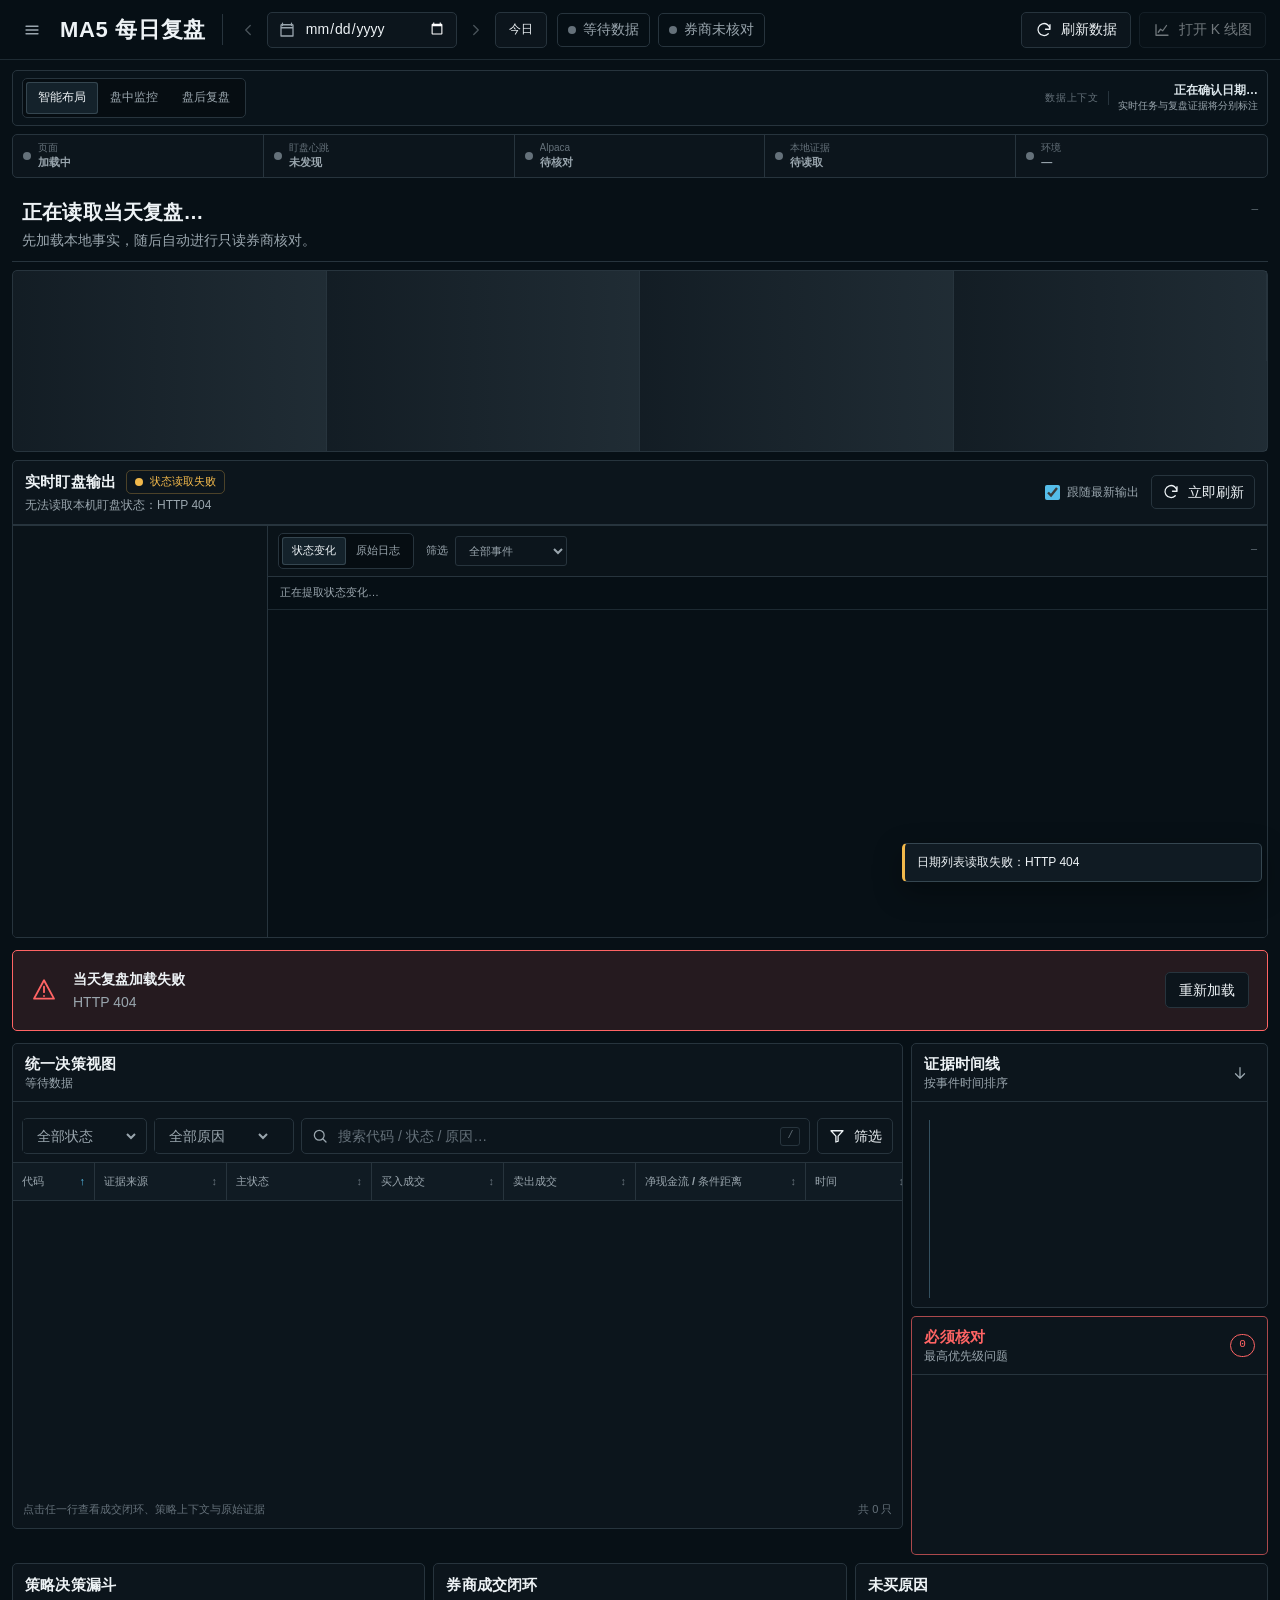
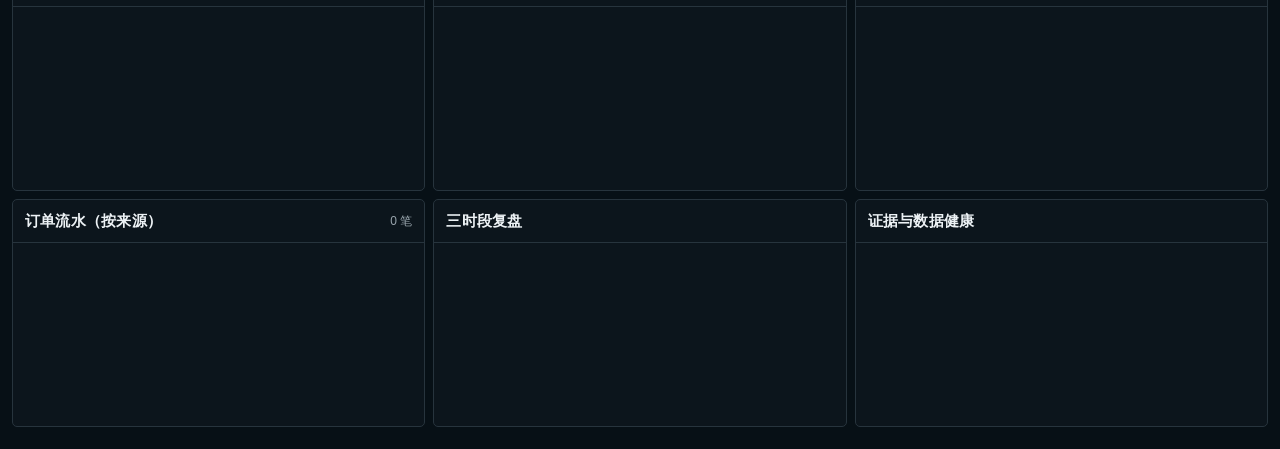
==== commit 240b3d30: "chore: daily backup 2026-07-12 [alpaca_ma5_service]" ====
--- a/web/review_dashboard/index.html
+++ b/web/review_dashboard/index.html
@@ -7,7 +7,7 @@
   <meta name="theme-color" content="#071016">
   <meta name="description" content="MA5 每日交易复盘与证据核对工作台">
   <title>MA5 每日复盘</title>
-  <link rel="stylesheet" href="./styles.css">
+  <link rel="stylesheet" href="./styles.css?v=20260712-optimize1">
 </head>
 <body>
   <a class="skip-link" href="#main-content">跳到复盘内容</a>
@@ -42,6 +42,7 @@
     <symbol id="icon-ban" viewBox="0 0 24 24"><circle cx="12" cy="12" r="9"/><path d="m6 6 12 12"/></symbol>
     <symbol id="icon-hourglass" viewBox="0 0 24 24"><path d="M7 3h10M7 21h10M8 3c0 5 2 6 4 9-2 3-4 4-4 9M16 3c0 5-2 6-4 9 2 3 4 4 4 9"/></symbol>
     <symbol id="icon-database" viewBox="0 0 24 24"><ellipse cx="12" cy="5" rx="8" ry="3"/><path d="M4 5v7c0 1.7 3.6 3 8 3s8-1.3 8-3V5M4 12v7c0 1.7 3.6 3 8 3s8-1.3 8-3v-7"/></symbol>
+    <symbol id="icon-terminal" viewBox="0 0 24 24"><path d="m5 7 4 5-4 5M11 17h8"/></symbol>
   </svg>
 
   <header class="app-header">
@@ -52,6 +53,7 @@
       <a class="brand" href="./" aria-label="MA5 每日复盘首页">MA5 每日复盘</a>
       <nav id="section-nav" class="section-nav" aria-label="页面区域" hidden>
         <a href="#decision-workspace">统一决策</a>
+        <a href="#runtime-dashboard">实时盯盘</a>
         <a href="#evidence-column">证据与核对</a>
         <a href="#review-sections">六区复盘</a>
       </nav>
@@ -69,6 +71,7 @@
       <button id="next-date" class="icon-button compact" type="button" aria-label="下一交易日" disabled>
         <svg aria-hidden="true"><use href="#icon-chevron-right"></use></svg>
       </button>
+      <button id="today-button" class="button secondary today-button" type="button">今日</button>
     </div>
 
     <div class="header-statuses" aria-label="复盘状态">
@@ -96,6 +99,27 @@
   <main id="main-content" tabindex="-1">
     <div id="market-banner" class="market-banner" role="status" hidden></div>
 
+    <section class="workspace-control-bar" aria-label="看板工作模式与数据上下文">
+      <div id="mode-switcher" class="mode-switcher" role="group" aria-label="工作模式">
+        <button type="button" data-mode="smart" aria-pressed="true">智能布局</button>
+        <button type="button" data-mode="live" aria-pressed="false">盘中监控</button>
+        <button type="button" data-mode="review" aria-pressed="false">盘后复盘</button>
+      </div>
+      <div id="data-context" class="data-context">
+        <span class="context-label">数据上下文</span>
+        <strong id="data-context-title">正在确认日期…</strong>
+        <span id="data-context-detail">实时任务与复盘证据将分别标注</span>
+      </div>
+    </section>
+
+    <section id="freshness-strip" class="freshness-strip" aria-label="数据新鲜度与连接状态">
+      <div class="freshness-item neutral"><span class="status-dot" aria-hidden="true"></span><span>页面</span><strong id="freshness-page">加载中</strong></div>
+      <div class="freshness-item neutral"><span class="status-dot" aria-hidden="true"></span><span>盯盘心跳</span><strong id="freshness-runtime">未发现</strong></div>
+      <div class="freshness-item neutral"><span class="status-dot" aria-hidden="true"></span><span>Alpaca</span><strong id="freshness-broker">待核对</strong></div>
+      <div class="freshness-item neutral"><span class="status-dot" aria-hidden="true"></span><span>本地证据</span><strong id="freshness-source">待读取</strong></div>
+      <div class="freshness-item neutral"><span class="status-dot" aria-hidden="true"></span><span>环境</span><strong id="freshness-environment">—</strong></div>
+    </section>
+
     <section class="headline-panel" aria-labelledby="headline-title">
       <div>
         <h1 id="headline-title">正在读取当天复盘…</h1>
@@ -114,6 +138,49 @@
     </section>
 
     <section id="metric-rail" class="metric-rail" aria-label="今日关键指标" aria-busy="true"></section>
+
+    <section id="runtime-dashboard" class="panel runtime-dashboard" aria-labelledby="runtime-title">
+      <div class="panel-header runtime-header">
+        <div>
+          <div class="runtime-title-row">
+            <h2 id="runtime-title">实时盯盘输出</h2>
+            <span id="runtime-status" class="status-indicator neutral"><span class="status-dot" aria-hidden="true"></span><span>正在发现本机任务</span></span>
+          </div>
+          <p id="runtime-summary" class="muted">Python 命令行与 IDE 启动的监控都会自动出现在这里。</p>
+        </div>
+        <div class="runtime-actions">
+          <label class="follow-control"><input id="runtime-follow" type="checkbox" checked><span>跟随最新输出</span></label>
+          <button id="runtime-refresh" class="button secondary compact-button" type="button">
+            <svg aria-hidden="true"><use href="#icon-refresh"></use></svg><span>立即刷新</span>
+          </button>
+        </div>
+      </div>
+      <div class="runtime-layout">
+        <div id="runtime-task-list" class="runtime-task-list" role="listbox" aria-label="本地盯盘任务"></div>
+        <div class="runtime-main">
+          <div class="runtime-view-toolbar">
+            <div id="runtime-view-switcher" class="runtime-view-switcher" role="tablist" aria-label="盯盘输出视图">
+              <button id="runtime-events-tab" type="button" role="tab" aria-selected="true" aria-controls="runtime-events-panel" data-runtime-view="events">状态变化</button>
+              <button id="runtime-console-tab" type="button" role="tab" aria-selected="false" aria-controls="runtime-console-panel" data-runtime-view="console">原始日志</button>
+            </div>
+            <label class="runtime-event-filter"><span>筛选</span><select id="runtime-event-filter"><option value="">全部事件</option><option value="critical">异常与订单</option><option value="warning">触发与接近</option><option value="changed">仅状态变化</option></select></label>
+            <span id="runtime-updated-at">—</span>
+          </div>
+          <section id="runtime-events-panel" class="runtime-events-panel" role="tabpanel" aria-labelledby="runtime-events-tab">
+            <div id="runtime-event-summary" class="runtime-event-summary">正在提取状态变化…</div>
+            <div id="runtime-event-list" class="runtime-event-list"></div>
+          </section>
+          <div id="runtime-console-panel" class="runtime-console-shell" role="tabpanel" aria-labelledby="runtime-console-tab" hidden>
+            <div class="runtime-console-bar">
+              <div><span class="terminal-dot red"></span><span class="terminal-dot amber"></span><span class="terminal-dot green"></span></div>
+              <span id="runtime-console-title">等待盯盘任务</span>
+              <span>诊断原始输出</span>
+            </div>
+            <pre id="runtime-console" class="runtime-console" tabindex="0">正在查找本机运行中的盯盘任务…</pre>
+          </div>
+        </div>
+      </div>
+    </section>
 
     <div id="page-error" class="page-state error-state" role="alert" hidden>
       <svg aria-hidden="true"><use href="#icon-alert"></use></svg>
@@ -221,7 +288,7 @@
         <div id="lifecycle-content" class="panel-content"></div>
       </article>
       <article class="panel review-panel" aria-labelledby="reasons-title">
-        <div class="panel-header"><h2 id="reasons-title">未买原因（今日）</h2></div>
+        <div class="panel-header"><h2 id="reasons-title">未买原因</h2></div>
         <div id="reasons-content" class="panel-content"></div>
       </article>
       <article class="panel review-panel orders-panel" aria-labelledby="orders-title">
@@ -325,6 +392,6 @@
   <div id="toast-region" class="toast-region" aria-live="polite" aria-atomic="true"></div>
   <div id="app-live-region" class="sr-only" role="status" aria-live="polite"></div>
 
-  <script src="./app.js" defer></script>
+  <script src="./app.js?v=20260712-optimize1" defer></script>
 </body>
 </html>
--- a/web/review_dashboard/styles.css
+++ b/web/review_dashboard/styles.css
@@ -163,6 +163,537 @@
   font-size: 12px;
 }
 
+.workspace-control-bar {
+  display: flex;
+  min-height: 52px;
+  align-items: center;
+  justify-content: space-between;
+  gap: 18px;
+  margin-bottom: 8px;
+  padding: 7px 9px;
+  border: 1px solid var(--border);
+  border-radius: var(--radius-sm);
+  background: #09131a;
+}
+
+.mode-switcher,
+.runtime-view-switcher {
+  display: inline-flex;
+  flex: 0 0 auto;
+  padding: 3px;
+  border: 1px solid var(--border);
+  border-radius: var(--radius-sm);
+  background: #060d12;
+}
+
+.mode-switcher button,
+.runtime-view-switcher button {
+  min-height: 32px;
+  padding: 0 12px;
+  border: 0;
+  border-radius: var(--radius-xs);
+  background: transparent;
+  color: var(--muted);
+  cursor: pointer;
+  font-size: 12px;
+}
+
+.mode-switcher button:hover,
+.runtime-view-switcher button:hover {
+  color: var(--text);
+}
+
+.mode-switcher button[aria-pressed="true"],
+.runtime-view-switcher button[aria-selected="true"] {
+  background: var(--surface-3);
+  color: var(--text);
+  box-shadow: inset 0 0 0 1px var(--border-strong);
+}
+
+.data-context {
+  display: grid;
+  min-width: 0;
+  grid-template-columns: auto auto;
+  justify-content: end;
+  gap: 0 9px;
+  text-align: right;
+}
+
+.context-label {
+  align-self: center;
+  grid-row: 1 / span 2;
+  padding-right: 9px;
+  border-right: 1px solid var(--border);
+  color: var(--disabled);
+  font-size: 10px;
+  letter-spacing: 0.08em;
+}
+
+.data-context strong {
+  overflow: hidden;
+  color: #dbe5ea;
+  font-size: 12px;
+  text-overflow: ellipsis;
+  white-space: nowrap;
+}
+
+.data-context > span:last-child {
+  overflow: hidden;
+  color: var(--muted);
+  font-size: 10px;
+  text-overflow: ellipsis;
+  white-space: nowrap;
+}
+
+.freshness-strip {
+  display: grid;
+  grid-template-columns: repeat(5, minmax(0, 1fr));
+  margin-bottom: 8px;
+  border: 1px solid var(--border);
+  border-radius: var(--radius-sm);
+  background: var(--surface-1);
+}
+
+.freshness-item {
+  display: grid;
+  min-width: 0;
+  min-height: 42px;
+  grid-template-columns: auto minmax(0, 1fr);
+  align-content: center;
+  gap: 0 7px;
+  padding: 5px 10px;
+  border-right: 1px solid var(--border);
+}
+
+.freshness-item:last-child {
+  border-right: 0;
+}
+
+.freshness-item .status-dot {
+  grid-row: 1 / span 2;
+  align-self: center;
+}
+
+.freshness-item > span:not(.status-dot) {
+  overflow: hidden;
+  color: var(--disabled);
+  font-size: 10px;
+  text-overflow: ellipsis;
+  white-space: nowrap;
+}
+
+.freshness-item strong {
+  overflow: hidden;
+  color: var(--muted);
+  font-size: 11px;
+  font-weight: 600;
+  text-overflow: ellipsis;
+  white-space: nowrap;
+}
+
+.freshness-item.success .status-dot { background: var(--success); }
+.freshness-item.success strong { color: var(--success); }
+.freshness-item.warning .status-dot { background: var(--warning); }
+.freshness-item.warning strong { color: var(--warning); }
+.freshness-item.critical .status-dot { background: var(--danger); }
+.freshness-item.critical strong { color: var(--danger); }
+
+.runtime-dashboard {
+  margin: 0 0 8px;
+  overflow: hidden;
+}
+
+.runtime-header,
+.runtime-title-row,
+.runtime-actions,
+.follow-control,
+.runtime-task-head,
+.runtime-console-bar {
+  display: flex;
+  align-items: center;
+}
+
+.runtime-header {
+  justify-content: space-between;
+  gap: 18px;
+}
+
+.runtime-title-row {
+  gap: 10px;
+  margin-bottom: 3px;
+}
+
+.runtime-title-row .status-indicator {
+  min-height: 24px;
+  padding: 3px 8px;
+  font-size: 11px;
+}
+
+.runtime-actions {
+  flex: 0 0 auto;
+  gap: 12px;
+}
+
+.follow-control {
+  gap: 7px;
+  color: var(--muted);
+  cursor: pointer;
+  font-size: 12px;
+  white-space: nowrap;
+}
+
+.follow-control input {
+  width: 15px;
+  height: 15px;
+  margin: 0;
+  accent-color: var(--info);
+}
+
+.runtime-layout {
+  display: grid;
+  min-height: 328px;
+  grid-template-columns: 255px minmax(0, 1fr);
+  border-top: 1px solid var(--border);
+}
+
+.runtime-main {
+  min-width: 0;
+  background: #071016;
+}
+
+.runtime-view-toolbar {
+  display: flex;
+  min-height: 48px;
+  align-items: center;
+  gap: 12px;
+  padding: 7px 10px;
+  border-bottom: 1px solid var(--border);
+  background: #0a1319;
+}
+
+.runtime-view-switcher button {
+  min-height: 28px;
+  padding-inline: 10px;
+  font-size: 11px;
+}
+
+.runtime-event-filter {
+  display: flex;
+  min-width: 0;
+  align-items: center;
+  gap: 7px;
+  color: var(--muted);
+  font-size: 11px;
+}
+
+.runtime-event-filter select {
+  min-height: 30px;
+  padding: 0 26px 0 9px;
+  border: 1px solid var(--border);
+  border-radius: var(--radius-xs);
+  background: var(--surface-1);
+  font-size: 11px;
+}
+
+.runtime-view-toolbar > #runtime-updated-at {
+  margin-left: auto;
+  color: var(--disabled);
+  font-family: var(--font-mono);
+  font-size: 10px;
+  white-space: nowrap;
+}
+
+.runtime-events-panel {
+  height: 360px;
+  overflow: auto;
+  scrollbar-color: #30434f #071016;
+}
+
+.runtime-event-summary {
+  position: sticky;
+  z-index: 2;
+  top: 0;
+  padding: 8px 12px;
+  border-bottom: 1px solid #1d2a32;
+  background: rgba(7, 16, 22, 0.96);
+  color: var(--muted);
+  font-size: 11px;
+  backdrop-filter: blur(8px);
+}
+
+.runtime-event-summary strong {
+  color: var(--text);
+  font-size: 13px;
+}
+
+.runtime-event-list {
+  min-height: 240px;
+}
+
+.runtime-event {
+  display: grid;
+  min-height: 68px;
+  grid-template-columns: 8px 72px minmax(0, 1fr) 110px;
+  align-items: center;
+  gap: 11px;
+  padding: 9px 12px;
+  border-bottom: 1px solid #1d2a32;
+}
+
+.runtime-event:hover {
+  background: rgba(255, 255, 255, 0.018);
+}
+
+.runtime-event-marker {
+  width: 7px;
+  height: 7px;
+  border-radius: 50%;
+  background: var(--disabled);
+}
+
+.runtime-event.severity-critical .runtime-event-marker { background: var(--danger); box-shadow: 0 0 0 4px var(--danger-soft); }
+.runtime-event.severity-warning .runtime-event-marker { background: var(--warning); box-shadow: 0 0 0 4px var(--warning-soft); }
+.runtime-event.severity-info .runtime-event-marker { background: var(--info); }
+
+.runtime-event-time,
+.runtime-event-main {
+  min-width: 0;
+}
+
+.runtime-event-time strong,
+.runtime-event-time span {
+  display: block;
+}
+
+.runtime-event-time strong {
+  color: #c5d1d7;
+  font-family: var(--font-mono);
+  font-size: 11px;
+}
+
+.runtime-event-time span {
+  margin-top: 3px;
+  color: var(--disabled);
+  font-size: 9px;
+}
+
+.runtime-event-title {
+  display: flex;
+  min-width: 0;
+  align-items: center;
+  gap: 7px;
+}
+
+.runtime-event-title strong {
+  color: var(--info);
+  font-family: var(--font-mono);
+  font-size: 12px;
+}
+
+.runtime-event-title span {
+  overflow: hidden;
+  color: var(--text);
+  font-size: 12px;
+  font-weight: 650;
+  text-overflow: ellipsis;
+  white-space: nowrap;
+}
+
+.runtime-event-title em {
+  flex: 0 0 auto;
+  color: var(--muted);
+  font-size: 10px;
+  font-style: normal;
+}
+
+.runtime-event-main p {
+  overflow: hidden;
+  margin-top: 3px;
+  color: var(--muted);
+  font-family: var(--font-mono);
+  font-size: 10px;
+  text-overflow: ellipsis;
+  white-space: nowrap;
+}
+
+.runtime-event-action {
+  color: var(--muted);
+  font-size: 11px;
+  text-align: right;
+}
+
+.runtime-event.severity-critical .runtime-event-action { color: var(--danger); }
+.runtime-event.severity-warning .runtime-event-action { color: var(--warning); }
+
+.runtime-event-empty {
+  display: grid;
+  min-height: 240px;
+  place-content: center;
+  gap: 5px;
+  padding: 24px;
+  color: var(--muted);
+  text-align: center;
+}
+
+.runtime-event-empty strong { color: var(--text); font-size: 13px; }
+.runtime-event-empty span { max-width: 380px; font-size: 11px; }
+
+.runtime-task-list {
+  max-height: 430px;
+  overflow: auto;
+  border-right: 1px solid var(--border);
+  background: #0a1319;
+}
+
+.runtime-task {
+  display: block;
+  width: 100%;
+  padding: 13px 14px;
+  border: 0;
+  border-bottom: 1px solid #1d2a32;
+  background: transparent;
+  color: var(--text);
+  cursor: pointer;
+  text-align: left;
+}
+
+.runtime-task:hover {
+  background: var(--surface-hover);
+}
+
+.runtime-task.selected {
+  background: var(--surface-3);
+  box-shadow: inset 3px 0 var(--info);
+}
+
+.runtime-task-head {
+  justify-content: space-between;
+  gap: 8px;
+}
+
+.runtime-task-name {
+  overflow: hidden;
+  font-size: 13px;
+  font-weight: 650;
+  text-overflow: ellipsis;
+  white-space: nowrap;
+}
+
+.runtime-state {
+  display: inline-flex;
+  flex: 0 0 auto;
+  align-items: center;
+  gap: 5px;
+  color: var(--muted);
+  font-size: 11px;
+}
+
+.runtime-state.running { color: var(--success); }
+.runtime-state.failed { color: var(--danger); }
+
+.runtime-state .status-dot {
+  width: 7px;
+  height: 7px;
+}
+
+.runtime-task-meta {
+  display: block;
+  overflow: hidden;
+  margin-top: 5px;
+  color: var(--muted);
+  font-size: 11px;
+  text-overflow: ellipsis;
+  white-space: nowrap;
+}
+
+.runtime-console-shell {
+  min-width: 0;
+  background: #050b0f;
+}
+
+.runtime-console-bar {
+  min-height: 38px;
+  justify-content: space-between;
+  gap: 10px;
+  padding: 7px 12px;
+  border-bottom: 1px solid #1c2931;
+  color: var(--muted);
+  font-size: 11px;
+}
+
+.runtime-console-bar > div {
+  display: flex;
+  gap: 5px;
+}
+
+.runtime-console-bar #runtime-console-title {
+  overflow: hidden;
+  color: #c8d2d8;
+  text-overflow: ellipsis;
+  white-space: nowrap;
+}
+
+.terminal-dot {
+  display: block;
+  width: 8px;
+  height: 8px;
+  border-radius: 50%;
+  background: var(--disabled);
+}
+
+.terminal-dot.red { background: #df6161; }
+.terminal-dot.amber { background: #d8a846; }
+.terminal-dot.green { background: #5ebc66; }
+
+.runtime-console {
+  height: 392px;
+  margin: 0;
+  overflow: auto;
+  padding: 15px 17px 22px;
+  color: #c7d5dc;
+  font-family: var(--font-mono);
+  font-size: 12px;
+  line-height: 1.62;
+  tab-size: 2;
+  white-space: pre-wrap;
+  overflow-wrap: anywhere;
+  scrollbar-color: #30434f #050b0f;
+}
+
+.runtime-empty {
+  display: grid;
+  min-height: 200px;
+  place-items: center;
+  align-content: center;
+  gap: 8px;
+  padding: 20px;
+  color: var(--muted);
+  text-align: center;
+}
+
+.runtime-empty svg { width: 24px; height: 24px; }
+.runtime-empty strong { color: var(--text); font-size: 13px; }
+.runtime-empty span { max-width: 190px; font-size: 11px; }
+
+.mode-live .runtime-dashboard {
+  border-color: rgba(85, 189, 233, 0.46);
+  box-shadow: 0 0 0 1px rgba(85, 189, 233, 0.06);
+}
+
+.runtime-quiet .runtime-layout {
+  min-height: 210px;
+}
+
+.runtime-quiet .runtime-events-panel,
+.runtime-quiet .runtime-console {
+  height: 220px;
+}
+
+.runtime-quiet .runtime-event-empty,
+.runtime-quiet .runtime-empty {
+  min-height: 170px;
+}
+
 .app-header {
   position: sticky;
   z-index: 100;
@@ -225,8 +756,14 @@
 }
 
 .date-switcher {
-  min-width: 258px;
+  min-width: 312px;
   gap: 4px;
+}
+
+.today-button {
+  min-height: 30px;
+  padding-inline: 9px;
+  font-size: 12px;
 }
 
 .date-field,
@@ -1986,6 +2523,77 @@
 @media (max-width: 820px) {
   :root { --header-height: auto; }
 
+  .workspace-control-bar {
+    align-items: stretch;
+    flex-direction: column;
+    gap: 8px;
+  }
+
+  .data-context {
+    justify-content: start;
+    text-align: left;
+  }
+
+  .freshness-strip {
+    grid-template-columns: repeat(3, minmax(0, 1fr));
+  }
+
+  .freshness-item:nth-child(3) {
+    border-right: 0;
+  }
+
+  .freshness-item:nth-child(n + 4) {
+    border-top: 1px solid var(--border);
+  }
+
+  .runtime-header {
+    align-items: flex-start;
+    flex-direction: column;
+  }
+
+  .runtime-actions {
+    width: 100%;
+    justify-content: space-between;
+  }
+
+  .runtime-layout {
+    grid-template-columns: 1fr;
+  }
+
+  .runtime-view-toolbar {
+    flex-wrap: wrap;
+  }
+
+  .runtime-task-list {
+    display: flex;
+    max-height: none;
+    overflow-x: auto;
+    border-right: 0;
+    border-bottom: 1px solid var(--border);
+    scroll-snap-type: x proximity;
+  }
+
+  .runtime-task {
+    min-width: 225px;
+    flex: 0 0 225px;
+    border-right: 1px solid #1d2a32;
+    border-bottom: 0;
+    scroll-snap-align: start;
+  }
+
+  .runtime-task.selected {
+    box-shadow: inset 0 3px var(--info);
+  }
+
+  .runtime-empty {
+    width: 100%;
+    min-height: 130px;
+  }
+
+  .runtime-console {
+    height: 330px;
+  }
+
   .app-header {
     position: relative;
     display: grid;
@@ -2117,6 +2725,94 @@
 
 @media (max-width: 560px) {
   body { font-size: 13px; }
+
+  .mode-switcher {
+    display: grid;
+    width: 100%;
+    grid-template-columns: repeat(3, minmax(0, 1fr));
+  }
+
+  .mode-switcher button {
+    padding-inline: 5px;
+  }
+
+  .data-context {
+    grid-template-columns: auto minmax(0, 1fr);
+  }
+
+  .freshness-strip {
+    grid-template-columns: repeat(2, minmax(0, 1fr));
+  }
+
+  .freshness-item,
+  .freshness-item:nth-child(3) {
+    border-right: 1px solid var(--border);
+  }
+
+  .freshness-item:nth-child(even) {
+    border-right: 0;
+  }
+
+  .freshness-item:nth-child(n + 3) {
+    border-top: 1px solid var(--border);
+  }
+
+  .runtime-dashboard {
+    margin-inline: 0;
+  }
+
+  .runtime-title-row {
+    align-items: flex-start;
+    flex-direction: column;
+  }
+
+  .runtime-actions {
+    align-items: stretch;
+  }
+
+  .follow-control {
+    flex: 1 1 auto;
+  }
+
+  .runtime-console-bar #runtime-updated-at {
+    display: none;
+  }
+
+  .runtime-view-toolbar > #runtime-updated-at {
+    display: none;
+  }
+
+  .runtime-event-filter {
+    margin-left: auto;
+  }
+
+  .runtime-event-filter > span {
+    display: none;
+  }
+
+  .runtime-events-panel {
+    height: 330px;
+  }
+
+  .runtime-event {
+    grid-template-columns: 8px 56px minmax(0, 1fr);
+    gap: 8px;
+    padding-inline: 9px;
+  }
+
+  .runtime-event-action {
+    display: none;
+  }
+
+  .runtime-event-main p {
+    white-space: normal;
+  }
+
+  .runtime-console {
+    height: 300px;
+    padding-inline: 12px;
+    font-size: 11px;
+  }
 
   .brand-cluster { gap: 2px; }
   .brand { font-size: 17px; }
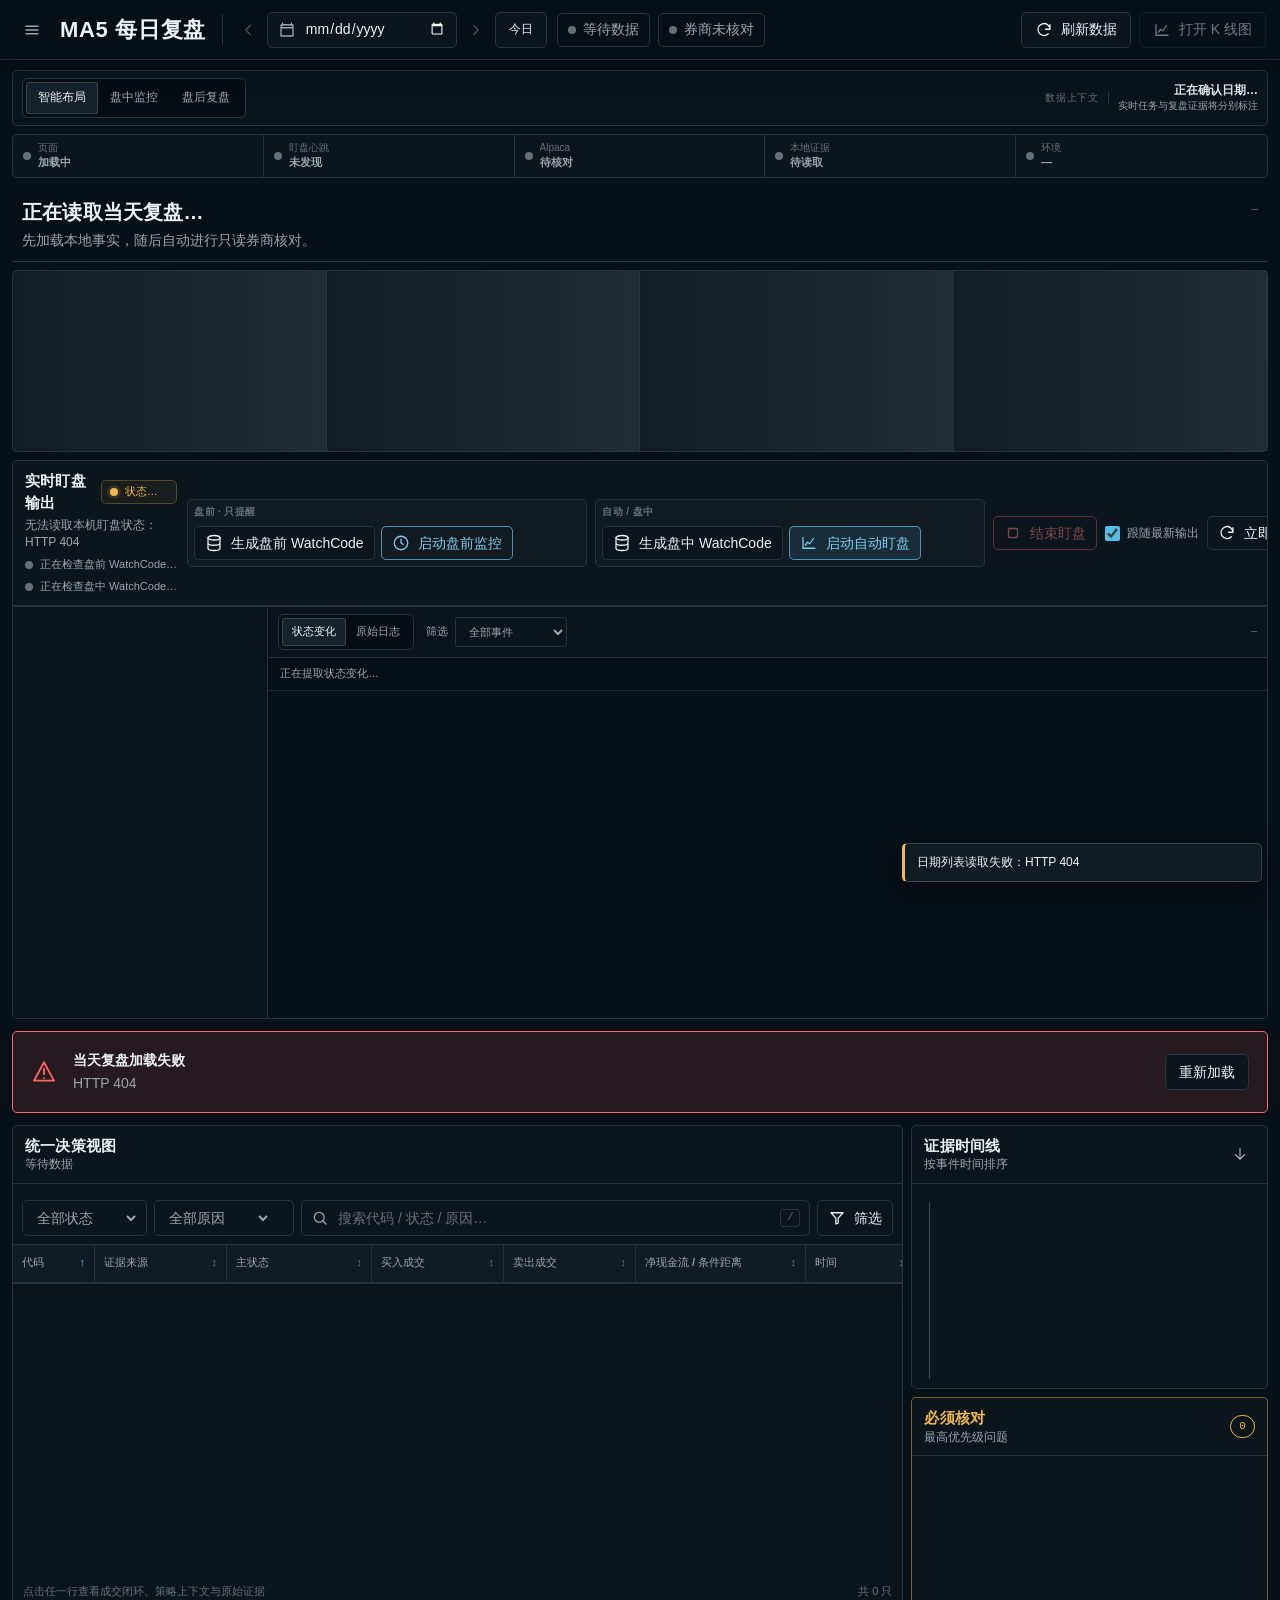
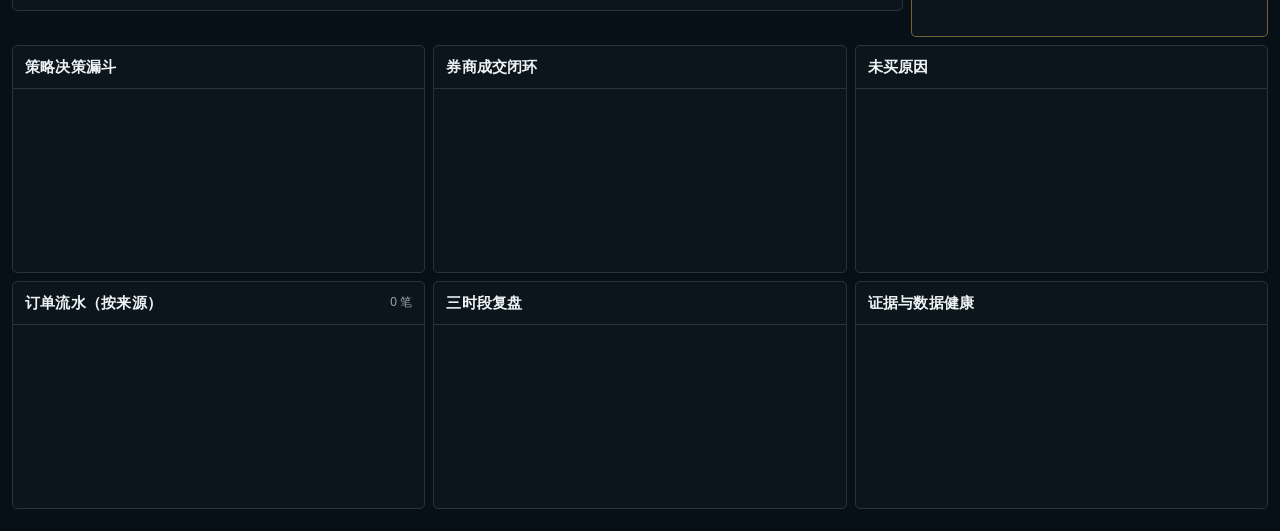
==== commit 2b2206bd: "chore: daily backup 2026-07-13 [alpaca_ma5_service]" ====
--- a/web/review_dashboard/index.html
+++ b/web/review_dashboard/index.html
@@ -7,7 +7,7 @@
   <meta name="theme-color" content="#071016">
   <meta name="description" content="MA5 每日交易复盘与证据核对工作台">
   <title>MA5 每日复盘</title>
-  <link rel="stylesheet" href="./styles.css?v=20260712-optimize1">
+  <link rel="stylesheet" href="./styles.css?v=20260712-ux-polish1">
 </head>
 <body>
   <a class="skip-link" href="#main-content">跳到复盘内容</a>
@@ -30,6 +30,7 @@
     <symbol id="icon-copy" viewBox="0 0 24 24"><rect x="8" y="8" width="11" height="12" rx="1"/><path d="M16 8V4H5v12h3"/></symbol>
     <symbol id="icon-folder" viewBox="0 0 24 24"><path d="M3 6h7l2 2h9v11H3V6Z"/></symbol>
     <symbol id="icon-close" viewBox="0 0 24 24"><path d="m6 6 12 12M18 6 6 18"/></symbol>
+    <symbol id="icon-stop" viewBox="0 0 24 24"><rect x="6" y="6" width="12" height="12" rx="1"/></symbol>
     <symbol id="icon-up" viewBox="0 0 24 24"><path d="M12 19V5M6 11l6-6 6 6"/></symbol>
     <symbol id="icon-down" viewBox="0 0 24 24"><path d="M12 5v14M6 13l6 6 6-6"/></symbol>
     <symbol id="icon-minus" viewBox="0 0 24 24"><path d="M5 12h14"/></symbol>
@@ -147,8 +148,31 @@
             <span id="runtime-status" class="status-indicator neutral"><span class="status-dot" aria-hidden="true"></span><span>正在发现本机任务</span></span>
           </div>
           <p id="runtime-summary" class="muted">Python 命令行与 IDE 启动的监控都会自动出现在这里。</p>
+          <p id="premarket-watchcode-status" class="runtime-control-status"><span class="status-dot" aria-hidden="true"></span><span>正在检查盘前 WatchCode…</span></p>
+          <p id="watchcode-status" class="runtime-control-status"><span class="status-dot" aria-hidden="true"></span><span>正在检查盘中 WatchCode…</span></p>
         </div>
         <div class="runtime-actions">
+          <div class="runtime-action-group" aria-label="盘前任务控制">
+            <span class="runtime-action-label">盘前 · 只提醒</span>
+            <button id="generate-premarket-watchcode" class="button secondary compact-button" type="button">
+              <svg aria-hidden="true"><use href="#icon-database"></use></svg><span>生成盘前 WatchCode</span>
+            </button>
+            <button id="start-premarket-monitor" class="button info-outline compact-button" type="button">
+              <svg aria-hidden="true"><use href="#icon-clock"></use></svg><span>启动盘前监控</span>
+            </button>
+          </div>
+          <div class="runtime-action-group" aria-label="自动和盘中任务控制">
+            <span class="runtime-action-label">自动 / 盘中</span>
+            <button id="generate-watchcode" class="button secondary compact-button" type="button">
+              <svg aria-hidden="true"><use href="#icon-database"></use></svg><span>生成盘中 WatchCode</span>
+            </button>
+            <button id="start-monitor" class="button info-outline compact-button" type="button">
+              <svg aria-hidden="true"><use href="#icon-chart"></use></svg><span>启动自动盯盘</span>
+            </button>
+          </div>
+          <button id="stop-monitor" class="button danger-outline compact-button" type="button" disabled>
+            <svg aria-hidden="true"><use href="#icon-stop"></use></svg><span>结束盯盘</span>
+          </button>
           <label class="follow-control"><input id="runtime-follow" type="checkbox" checked><span>跟随最新输出</span></label>
           <button id="runtime-refresh" class="button secondary compact-button" type="button">
             <svg aria-hidden="true"><use href="#icon-refresh"></use></svg><span>立即刷新</span>
@@ -165,6 +189,10 @@
             </div>
             <label class="runtime-event-filter"><span>筛选</span><select id="runtime-event-filter"><option value="">全部事件</option><option value="critical">异常与订单</option><option value="warning">触发与接近</option><option value="changed">仅状态变化</option></select></label>
             <span id="runtime-updated-at">—</span>
+          </div>
+          <div id="runtime-link-bar" class="runtime-link-bar" aria-live="polite" hidden>
+            <span class="runtime-link-label"><svg aria-hidden="true"><use href="#icon-link"></use></svg>检测到网页</span>
+            <div id="runtime-links" class="runtime-links"></div>
           </div>
           <section id="runtime-events-panel" class="runtime-events-panel" role="tabpanel" aria-labelledby="runtime-events-tab">
             <div id="runtime-event-summary" class="runtime-event-summary">正在提取状态变化…</div>
@@ -392,6 +420,6 @@
   <div id="toast-region" class="toast-region" aria-live="polite" aria-atomic="true"></div>
   <div id="app-live-region" class="sr-only" role="status" aria-live="polite"></div>
 
-  <script src="./app.js?v=20260712-optimize1" defer></script>
+  <script src="./app.js?v=20260713-task-switch1" defer></script>
 </body>
 </html>
--- a/web/review_dashboard/styles.css
+++ b/web/review_dashboard/styles.css
@@ -24,6 +24,9 @@
   --radius-md: 7px;
   --header-height: 60px;
   --shadow-drawer: -18px 0 40px rgba(0, 0, 0, 0.36);
+  --motion-fast: 120ms;
+  --motion-base: 180ms;
+  --ease-standard: cubic-bezier(0.2, 0, 0, 1);
   --font-ui: "Segoe UI Variable", "Microsoft YaHei UI", "Segoe UI", sans-serif;
   --font-mono: "Cascadia Mono", "SFMono-Regular", Consolas, monospace;
 }
@@ -83,8 +86,8 @@
 input:focus-visible,
 select:focus-visible,
 [tabindex]:focus-visible {
-  outline: 2px solid var(--info);
-  outline-offset: 2px;
+  outline: 2px solid #7dd7fb;
+  outline-offset: 3px;
 }
 
 button:disabled,
@@ -331,7 +334,60 @@
 
 .runtime-actions {
   flex: 0 0 auto;
-  gap: 12px;
+  flex-wrap: wrap;
+  align-items: center;
+  justify-content: flex-end;
+  gap: 8px;
+}
+
+.runtime-action-group {
+  display: flex;
+  flex-wrap: wrap;
+  align-items: center;
+  gap: 6px;
+  padding: 5px 6px 6px;
+  border: 1px solid var(--border);
+  border-radius: var(--radius-sm);
+  background: rgba(255, 255, 255, 0.018);
+}
+
+.runtime-action-label {
+  flex-basis: 100%;
+  color: var(--disabled);
+  font-size: 10px;
+  font-weight: 650;
+  letter-spacing: 0.04em;
+}
+
+.runtime-control-status {
+  display: inline-flex;
+  min-width: 0;
+  align-items: center;
+  gap: 7px;
+  margin-top: 5px;
+  color: var(--muted);
+  font-size: 11px;
+}
+
+.runtime-control-status > span:last-child {
+  overflow: hidden;
+  text-overflow: ellipsis;
+  white-space: nowrap;
+}
+
+.runtime-control-status.success { color: var(--success); }
+.runtime-control-status.success .status-dot { background: var(--success); }
+.runtime-control-status.warning { color: var(--warning); }
+.runtime-control-status.warning .status-dot { background: var(--warning); }
+.runtime-control-status.critical { color: var(--danger); }
+.runtime-control-status.critical .status-dot { background: var(--danger); }
+
+#start-monitor {
+  background: var(--info-soft);
+}
+
+.button.is-loading svg {
+  animation: pulse 1s ease-in-out infinite;
 }
 
 .follow-control {
@@ -401,6 +457,58 @@
   font-family: var(--font-mono);
   font-size: 10px;
   white-space: nowrap;
+}
+
+.runtime-link-bar {
+  display: flex;
+  min-height: 42px;
+  align-items: center;
+  gap: 10px;
+  padding: 7px 10px;
+  border-bottom: 1px solid rgba(85, 189, 233, 0.22);
+  background: rgba(85, 189, 233, 0.07);
+}
+
+.runtime-link-bar[hidden] { display: none; }
+
+.runtime-link-label {
+  display: inline-flex;
+  flex: 0 0 auto;
+  align-items: center;
+  gap: 6px;
+  color: var(--info);
+  font-size: 11px;
+  font-weight: 650;
+}
+
+.runtime-link-label svg {
+  width: 15px;
+  height: 15px;
+}
+
+.runtime-links {
+  display: flex;
+  min-width: 0;
+  flex-wrap: wrap;
+  gap: 7px;
+}
+
+.runtime-link-chip {
+  display: inline-flex;
+  min-height: 27px;
+  align-items: center;
+  padding: 4px 9px;
+  border: 1px solid rgba(85, 189, 233, 0.34);
+  border-radius: 999px;
+  background: rgba(85, 189, 233, 0.09);
+  color: #92d9f7;
+  font-size: 11px;
+  text-decoration: none;
+}
+
+.runtime-link-chip:hover {
+  border-color: rgba(85, 189, 233, 0.72);
+  background: rgba(85, 189, 233, 0.16);
 }
 
 .runtime-events-panel {
@@ -454,6 +562,7 @@
 .runtime-event.severity-critical .runtime-event-marker { background: var(--danger); box-shadow: 0 0 0 4px var(--danger-soft); }
 .runtime-event.severity-warning .runtime-event-marker { background: var(--warning); box-shadow: 0 0 0 4px var(--warning-soft); }
 .runtime-event.severity-info .runtime-event-marker { background: var(--info); }
+.runtime-event.severity-success .runtime-event-marker { background: var(--success); box-shadow: 0 0 0 4px var(--success-soft); }
 
 .runtime-event-time,
 .runtime-event-main {
@@ -566,6 +675,11 @@
   box-shadow: inset 3px 0 var(--info);
 }
 
+.runtime-task.pending {
+  background: rgba(241, 184, 75, 0.06);
+  box-shadow: inset 3px 0 var(--warning);
+}
+
 .runtime-task-head {
   justify-content: space-between;
   gap: 8px;
@@ -589,7 +703,13 @@
 }
 
 .runtime-state.running { color: var(--success); }
+.runtime-state.starting { color: var(--warning); }
 .runtime-state.failed { color: var(--danger); }
+
+.runtime-state.starting .status-dot {
+  background: var(--warning);
+  animation: pulse 1s ease-in-out infinite;
+}
 
 .runtime-state .status-dot {
   width: 7px;
@@ -660,6 +780,18 @@
   scrollbar-color: #30434f #050b0f;
 }
 
+.runtime-console-link {
+  color: #79cfee;
+  text-decoration: underline;
+  text-decoration-color: rgba(121, 207, 238, 0.48);
+  text-underline-offset: 2px;
+}
+
+.runtime-console-link:hover {
+  color: #b7e9fb;
+  text-decoration-color: currentColor;
+}
+
 .runtime-empty {
   display: grid;
   min-height: 200px;
@@ -704,7 +836,9 @@
   gap: 10px;
   padding: 8px 14px;
   border-bottom: 1px solid #1e2b33;
-  background: rgba(7, 16, 22, 0.98);
+  background: rgba(7, 16, 22, 0.92);
+  box-shadow: 0 8px 24px rgba(0, 0, 0, 0.22);
+  backdrop-filter: blur(14px) saturate(1.15);
 }
 
 .brand-cluster,
@@ -775,6 +909,14 @@
   border: 1px solid var(--border);
   border-radius: var(--radius-sm);
   background: var(--surface-1);
+  transition: border-color var(--motion-fast) var(--ease-standard), box-shadow var(--motion-fast) var(--ease-standard);
+}
+
+.date-field:focus-within,
+.control-field:focus-within,
+.search-field:focus-within {
+  border-color: rgba(85, 189, 233, 0.72);
+  box-shadow: 0 0 0 3px rgba(85, 189, 233, 0.1);
 }
 
 .date-field {
@@ -820,6 +962,16 @@
   border: 0;
   background: transparent;
   cursor: pointer;
+  transition: border-color var(--motion-fast) var(--ease-standard), background-color var(--motion-fast) var(--ease-standard), color var(--motion-fast) var(--ease-standard), transform var(--motion-fast) var(--ease-standard);
+}
+
+.icon-button:active:not(:disabled),
+.button:active:not(:disabled),
+.text-button:active:not(:disabled),
+.row-open-button:active:not(:disabled),
+.filter-chip:active:not(:disabled),
+.metric-button:active:not(:disabled) {
+  transform: translateY(1px);
 }
 
 .icon-button {
@@ -924,29 +1076,35 @@
 
 .status-indicator.success {
   border-color: rgba(105, 211, 111, 0.24);
+  background: rgba(105, 211, 111, 0.055);
   color: var(--success);
 }
 
 .status-indicator.success .status-dot {
   background: var(--success);
+  box-shadow: 0 0 0 3px rgba(105, 211, 111, 0.11);
 }
 
 .status-indicator.warning {
   border-color: rgba(241, 184, 75, 0.28);
+  background: rgba(241, 184, 75, 0.055);
   color: var(--warning);
 }
 
 .status-indicator.warning .status-dot {
   background: var(--warning);
+  box-shadow: 0 0 0 3px rgba(241, 184, 75, 0.11);
 }
 
 .status-indicator.critical {
   border-color: rgba(255, 100, 100, 0.3);
+  background: rgba(255, 100, 100, 0.055);
   color: var(--danger);
 }
 
 .status-indicator.critical .status-dot {
   background: var(--danger);
+  box-shadow: 0 0 0 3px rgba(255, 100, 100, 0.11);
 }
 
 .status-indicator.loading .status-dot {
@@ -1053,6 +1211,7 @@
   background: transparent;
   color: var(--text);
   cursor: pointer;
+  transition: background-color var(--motion-base) var(--ease-standard), box-shadow var(--motion-base) var(--ease-standard), transform var(--motion-fast) var(--ease-standard);
 }
 
 .metric-button:last-child {
@@ -1062,6 +1221,16 @@
 .metric-button:hover,
 .metric-button.active {
   background: var(--surface-hover);
+}
+
+.metric-button:hover {
+  z-index: 1;
+  box-shadow: inset 0 0 0 1px rgba(85, 189, 233, 0.16), 0 5px 14px rgba(0, 0, 0, 0.16);
+  transform: translateY(-1px);
+}
+
+.metric-button:focus-visible {
+  z-index: 2;
 }
 
 .metric-button.active::after {
@@ -1143,6 +1312,12 @@
   border: 1px solid var(--border);
   border-radius: var(--radius-sm);
   background: var(--surface-1);
+  transition: border-color var(--motion-base) var(--ease-standard), box-shadow var(--motion-base) var(--ease-standard);
+}
+
+.panel:focus-within {
+  border-color: rgba(85, 189, 233, 0.42);
+  box-shadow: 0 0 0 1px rgba(85, 189, 233, 0.06);
 }
 
 .panel-header {
@@ -1320,6 +1495,7 @@
   font-size: 11px;
   font-weight: 560;
   letter-spacing: 0.04em;
+  box-shadow: 0 1px 0 var(--border), 0 5px 12px rgba(0, 0, 0, 0.16);
 }
 
 .audit-table th button {
@@ -1364,6 +1540,7 @@
 .audit-table tbody tr {
   background: var(--surface-1);
   cursor: pointer;
+  transition: background-color var(--motion-fast) var(--ease-standard), box-shadow var(--motion-fast) var(--ease-standard);
 }
 
 .audit-table tbody tr:nth-child(even) {
@@ -1373,6 +1550,7 @@
 .audit-table tbody tr:hover,
 .audit-table tbody tr.selected {
   background: #10232e;
+  box-shadow: inset 3px 0 rgba(85, 189, 233, 0.48);
 }
 
 .audit-table tbody tr.selected td:first-child {
@@ -1508,12 +1686,14 @@
   padding: 18px;
   color: var(--muted);
   text-align: center;
+  background: radial-gradient(circle at center, rgba(85, 189, 233, 0.055), transparent 58%);
 }
 
 .section-empty svg {
   width: 28px;
   height: 28px;
   color: var(--disabled);
+  filter: drop-shadow(0 0 9px rgba(85, 189, 233, 0.15));
 }
 
 .section-empty strong {
@@ -1568,6 +1748,11 @@
   align-items: start;
   padding: 7px 0;
   border-bottom: 1px solid rgba(39, 52, 61, 0.6);
+  transition: background-color var(--motion-fast) var(--ease-standard);
+}
+
+.timeline-item:hover {
+  background: linear-gradient(90deg, rgba(85, 189, 233, 0.055), transparent 78%);
 }
 
 .timeline-item:last-child {
@@ -1585,6 +1770,11 @@
   background: var(--info);
   box-shadow: 0 0 0 2px #264a5c;
   content: "";
+  transition: box-shadow var(--motion-fast) var(--ease-standard), transform var(--motion-fast) var(--ease-standard);
+}
+
+.timeline-item:hover::before {
+  transform: scale(1.2);
 }
 
 .timeline-item.severity-success::before { background: var(--success); box-shadow: 0 0 0 2px rgba(105,211,111,.25); }
@@ -1622,11 +1812,27 @@
 }
 
 .attention-panel {
+  border-color: rgba(241, 184, 75, 0.48);
+}
+
+.attention-heading {
+  color: var(--warning);
+}
+
+.attention-panel.has-critical {
   border-color: rgba(255, 100, 100, 0.66);
 }
 
-.attention-heading {
+.attention-panel.has-critical .attention-heading {
   color: var(--danger);
+}
+
+.attention-panel.only-info {
+  border-color: rgba(85, 189, 233, 0.42);
+}
+
+.attention-panel.only-info .attention-heading {
+  color: var(--info);
 }
 
 .count-badge {
@@ -2455,6 +2661,26 @@
 .toast.success { border-left-color: var(--success); }
 .toast.warning { border-left-color: var(--warning); }
 
+/* Dense dashboard regions keep scrollbars visible without competing with content. */
+*::-webkit-scrollbar {
+  width: 9px;
+  height: 9px;
+}
+
+*::-webkit-scrollbar-track {
+  background: rgba(7, 16, 22, 0.72);
+}
+
+*::-webkit-scrollbar-thumb {
+  border: 2px solid rgba(7, 16, 22, 0.72);
+  border-radius: 999px;
+  background: #40525d;
+}
+
+*::-webkit-scrollbar-thumb:hover {
+  background: #586c78;
+}
+
 @keyframes shimmer {
   to { background-position: -220% 0; }
 }
@@ -2553,7 +2779,7 @@
 
   .runtime-actions {
     width: 100%;
-    justify-content: space-between;
+    justify-content: flex-start;
   }
 
   .runtime-layout {
@@ -2768,6 +2994,15 @@
 
   .runtime-actions {
     align-items: stretch;
+  }
+
+  .runtime-actions .button {
+    flex: 1 1 auto;
+  }
+
+  .runtime-actions .follow-control {
+    min-width: 100%;
+    order: 2;
   }
 
   .follow-control {
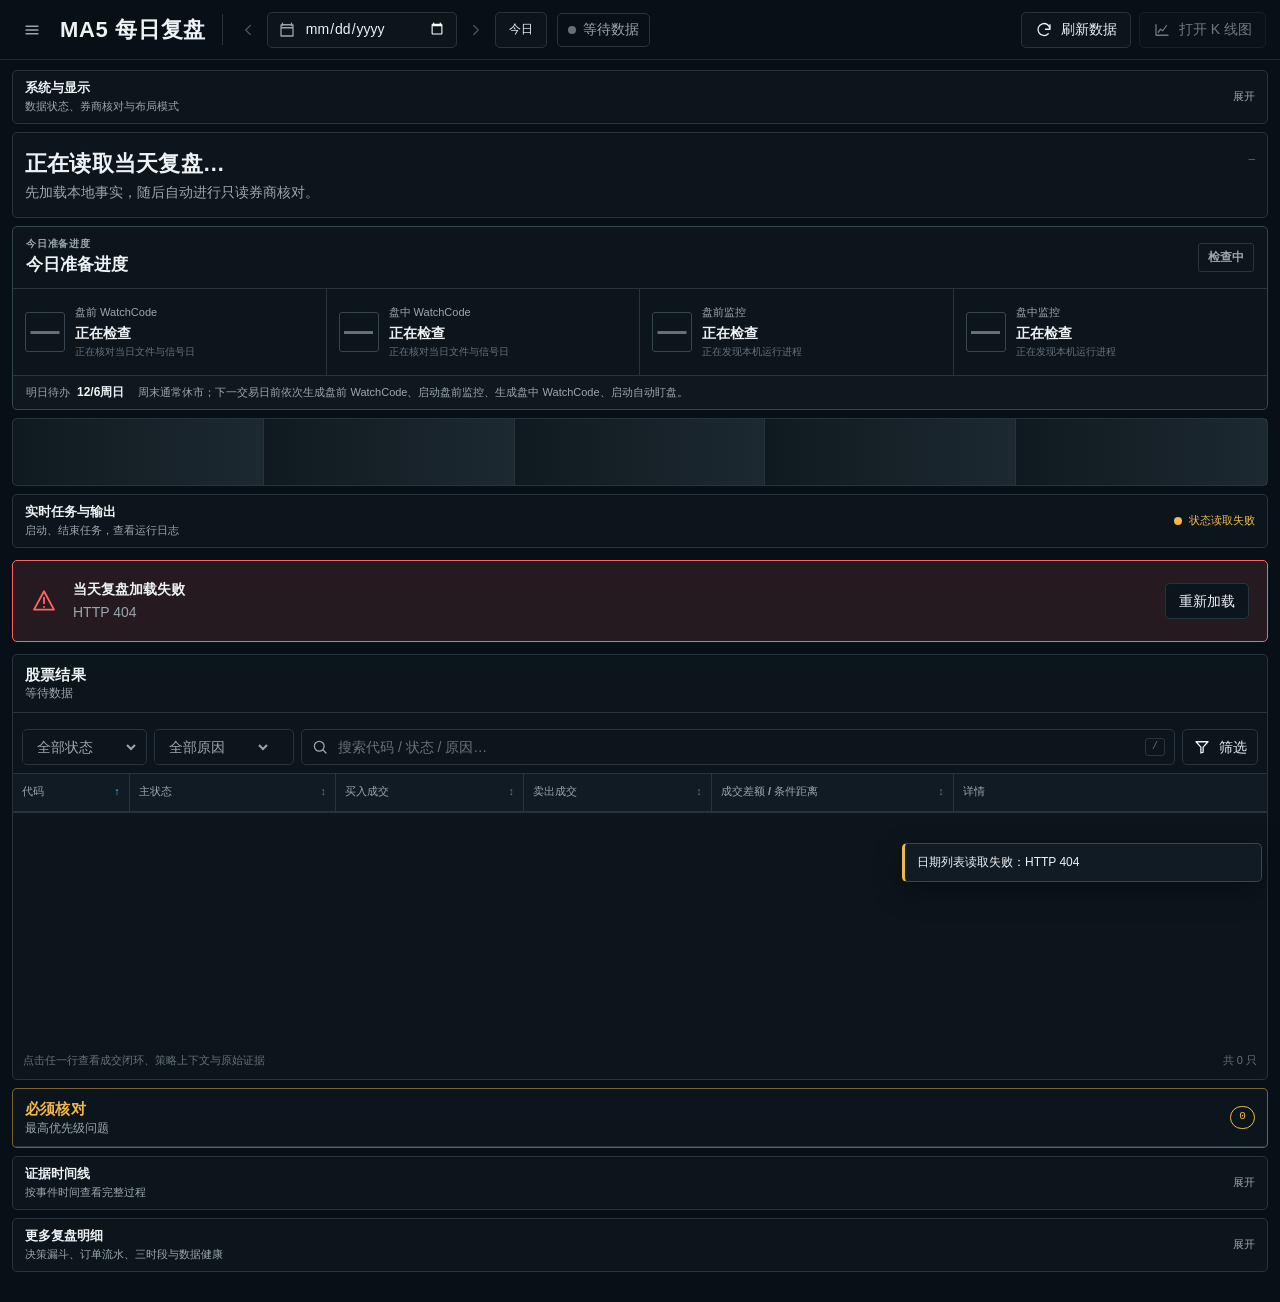
==== commit 0f1bd702: "chore: daily backup 2026-07-15 [alpaca_ma5_service]" ====
--- a/web/review_dashboard/index.html
+++ b/web/review_dashboard/index.html
@@ -7,7 +7,7 @@
   <meta name="theme-color" content="#071016">
   <meta name="description" content="MA5 每日交易复盘与证据核对工作台">
   <title>MA5 每日复盘</title>
-  <link rel="stylesheet" href="./styles.css?v=20260712-ux-polish1">
+  <link rel="stylesheet" href="./styles.css?v=20260715-progress2">
 </head>
 <body>
   <a class="skip-link" href="#main-content">跳到复盘内容</a>
@@ -79,12 +79,6 @@
       <span id="review-status" class="status-indicator neutral">
         <span class="status-dot" aria-hidden="true"></span><span>等待数据</span>
       </span>
-      <span id="coverage-status" class="status-indicator neutral">
-        <svg aria-hidden="true"><use href="#icon-clock"></use></svg><span>覆盖时间待定</span>
-      </span>
-      <span id="broker-status" class="status-indicator neutral">
-        <span class="status-dot" aria-hidden="true"></span><span>券商未核对</span>
-      </span>
     </div>
 
     <div class="header-actions">
@@ -100,26 +94,40 @@
   <main id="main-content" tabindex="-1">
     <div id="market-banner" class="market-banner" role="status" hidden></div>
 
-    <section class="workspace-control-bar" aria-label="看板工作模式与数据上下文">
-      <div id="mode-switcher" class="mode-switcher" role="group" aria-label="工作模式">
-        <button type="button" data-mode="smart" aria-pressed="true">智能布局</button>
-        <button type="button" data-mode="live" aria-pressed="false">盘中监控</button>
-        <button type="button" data-mode="review" aria-pressed="false">盘后复盘</button>
-      </div>
-      <div id="data-context" class="data-context">
-        <span class="context-label">数据上下文</span>
-        <strong id="data-context-title">正在确认日期…</strong>
-        <span id="data-context-detail">实时任务与复盘证据将分别标注</span>
-      </div>
-    </section>
-
-    <section id="freshness-strip" class="freshness-strip" aria-label="数据新鲜度与连接状态">
-      <div class="freshness-item neutral"><span class="status-dot" aria-hidden="true"></span><span>页面</span><strong id="freshness-page">加载中</strong></div>
-      <div class="freshness-item neutral"><span class="status-dot" aria-hidden="true"></span><span>盯盘心跳</span><strong id="freshness-runtime">未发现</strong></div>
-      <div class="freshness-item neutral"><span class="status-dot" aria-hidden="true"></span><span>Alpaca</span><strong id="freshness-broker">待核对</strong></div>
-      <div class="freshness-item neutral"><span class="status-dot" aria-hidden="true"></span><span>本地证据</span><strong id="freshness-source">待读取</strong></div>
-      <div class="freshness-item neutral"><span class="status-dot" aria-hidden="true"></span><span>环境</span><strong id="freshness-environment">—</strong></div>
-    </section>
+    <details id="system-details" class="section-disclosure system-disclosure">
+      <summary>
+        <span class="disclosure-copy"><strong>系统与显示</strong><small>数据状态、券商核对与布局模式</small></span>
+        <span class="disclosure-action" aria-hidden="true"></span>
+      </summary>
+      <div class="system-statuses" aria-label="数据状态">
+        <span id="coverage-status" class="status-indicator neutral">
+          <svg aria-hidden="true"><use href="#icon-clock"></use></svg><span>覆盖时间待定</span>
+        </span>
+        <span id="broker-status" class="status-indicator neutral">
+          <span class="status-dot" aria-hidden="true"></span><span>券商未核对</span>
+        </span>
+      </div>
+      <section class="workspace-control-bar" aria-label="看板工作模式与数据上下文">
+        <div id="mode-switcher" class="mode-switcher" role="group" aria-label="工作模式">
+          <button type="button" data-mode="smart" aria-pressed="true">智能布局</button>
+          <button type="button" data-mode="live" aria-pressed="false">盘中监控</button>
+          <button type="button" data-mode="review" aria-pressed="false">盘后复盘</button>
+        </div>
+        <div id="data-context" class="data-context">
+          <span class="context-label">数据上下文</span>
+          <strong id="data-context-title">正在确认日期…</strong>
+          <span id="data-context-detail">实时任务与复盘证据将分别标注</span>
+        </div>
+      </section>
+
+      <section id="freshness-strip" class="freshness-strip" aria-label="数据新鲜度与连接状态">
+        <div class="freshness-item neutral"><span class="status-dot" aria-hidden="true"></span><span>页面</span><strong id="freshness-page">加载中</strong></div>
+        <div class="freshness-item neutral"><span class="status-dot" aria-hidden="true"></span><span>盯盘心跳</span><strong id="freshness-runtime">未发现</strong></div>
+        <div class="freshness-item neutral"><span class="status-dot" aria-hidden="true"></span><span>Alpaca</span><strong id="freshness-broker">待核对</strong></div>
+        <div class="freshness-item neutral"><span class="status-dot" aria-hidden="true"></span><span>本地证据</span><strong id="freshness-source">待读取</strong></div>
+        <div class="freshness-item neutral"><span class="status-dot" aria-hidden="true"></span><span>环境</span><strong id="freshness-environment">—</strong></div>
+      </section>
+    </details>
 
     <section class="headline-panel" aria-labelledby="headline-title">
       <div>
@@ -127,6 +135,26 @@
         <p id="headline-detail">先加载本地事实，随后自动进行只读券商核对。</p>
       </div>
       <div id="generated-at" class="generated-at" aria-label="数据生成时间">—</div>
+    </section>
+
+    <section id="daily-readiness" class="daily-readiness" aria-labelledby="daily-readiness-title" aria-busy="true">
+      <header class="daily-readiness-header">
+        <div>
+          <span class="section-kicker">今日准备进度</span>
+          <h2 id="daily-readiness-title">正在检查 WatchCode 与监控</h2>
+        </div>
+        <strong id="daily-readiness-overall" class="daily-readiness-overall neutral">检查中</strong>
+      </header>
+      <div id="daily-readiness-items" class="daily-readiness-items">
+        <div class="readiness-skeleton skeleton"></div>
+        <div class="readiness-skeleton skeleton"></div>
+        <div class="readiness-skeleton skeleton"></div>
+        <div class="readiness-skeleton skeleton"></div>
+      </div>
+      <div class="tomorrow-plan">
+        <div class="tomorrow-plan-label"><span>明日待办</span><strong id="tomorrow-plan-date">—</strong></div>
+        <p id="tomorrow-plan-text">正在整理明日执行顺序…</p>
+      </div>
     </section>
 
     <section id="conflict-banner" class="conflict-banner" aria-labelledby="conflict-title" hidden>
@@ -140,6 +168,11 @@
 
     <section id="metric-rail" class="metric-rail" aria-label="今日关键指标" aria-busy="true"></section>
 
+    <details id="runtime-shell" class="section-disclosure runtime-disclosure">
+      <summary>
+        <span class="disclosure-copy"><strong>实时任务与输出</strong><small>启动、结束任务，查看运行日志</small></span>
+        <span id="runtime-shell-status" class="disclosure-status neutral"><span class="status-dot" aria-hidden="true"></span>当前无运行任务</span>
+      </summary>
     <section id="runtime-dashboard" class="panel runtime-dashboard" aria-labelledby="runtime-title">
       <div class="panel-header runtime-header">
         <div>
@@ -209,6 +242,7 @@
         </div>
       </div>
     </section>
+    </details>
 
     <div id="page-error" class="page-state error-state" role="alert" hidden>
       <svg aria-hidden="true"><use href="#icon-alert"></use></svg>
@@ -220,7 +254,7 @@
       <section id="decision-workspace" class="panel decision-panel" aria-labelledby="decision-title">
         <div class="panel-header decision-header">
           <div>
-            <h2 id="decision-title">统一决策视图</h2>
+            <h2 id="decision-title">股票结果</h2>
             <p id="decision-count" class="muted">等待数据</p>
           </div>
           <button id="clear-filters" class="text-button" type="button" hidden>清除全部筛选</button>
@@ -258,7 +292,7 @@
                 <th data-sort="status"><button type="button">主状态<span class="sort-mark" aria-hidden="true"></span></button></th>
                 <th data-sort="buy"><button type="button">买入成交<span class="sort-mark" aria-hidden="true"></span></button></th>
                 <th data-sort="sell"><button type="button">卖出成交<span class="sort-mark" aria-hidden="true"></span></button></th>
-                <th data-sort="value"><button type="button">净现金流 / 条件距离<span class="sort-mark" aria-hidden="true"></span></button></th>
+                <th data-sort="value"><button type="button">成交差额 / 条件距离<span class="sort-mark" aria-hidden="true"></span></button></th>
                 <th data-sort="time"><button type="button">时间<span class="sort-mark" aria-hidden="true"></span></button></th>
                 <th data-sort="match"><button type="button">记录一致性<span class="sort-mark" aria-hidden="true"></span></button></th>
                 <th>详情</th>
@@ -279,17 +313,6 @@
       </section>
 
       <aside id="evidence-column" class="evidence-column" aria-label="证据与核对">
-        <section class="panel timeline-panel" aria-labelledby="timeline-title">
-          <div class="panel-header">
-            <div><h2 id="timeline-title">证据时间线</h2><p class="muted">按事件时间排序</p></div>
-            <button id="timeline-order" class="icon-button compact" type="button" aria-label="切换时间线排序" title="切换排序">
-              <svg aria-hidden="true"><use href="#icon-down"></use></svg>
-            </button>
-          </div>
-          <ol id="timeline-list" class="timeline-list"></ol>
-          <div id="timeline-empty" class="section-empty compact-empty" hidden><span>当天没有可显示的证据事件。</span></div>
-        </section>
-
         <section id="attention-panel" class="panel attention-panel" aria-labelledby="attention-title">
           <div class="panel-header attention-heading">
             <div>
@@ -303,9 +326,31 @@
             <svg aria-hidden="true"><use href="#icon-check"></use></svg><span>当前没有待核对事项。</span>
           </div>
         </section>
+
+        <details class="evidence-disclosure">
+          <summary>
+            <span class="disclosure-copy"><strong>证据时间线</strong><small>按事件时间查看完整过程</small></span>
+            <span class="disclosure-action" aria-hidden="true"></span>
+          </summary>
+        <section class="panel timeline-panel" aria-labelledby="timeline-title">
+          <div class="panel-header">
+            <div><h2 id="timeline-title">证据时间线</h2><p class="muted">按事件时间排序</p></div>
+            <button id="timeline-order" class="icon-button compact" type="button" aria-label="切换时间线排序" title="切换排序">
+              <svg aria-hidden="true"><use href="#icon-down"></use></svg>
+            </button>
+          </div>
+          <ol id="timeline-list" class="timeline-list"></ol>
+          <div id="timeline-empty" class="section-empty compact-empty" hidden><span>当天没有可显示的证据事件。</span></div>
+        </section>
+        </details>
       </aside>
     </div>
 
+    <details id="review-details" class="section-disclosure review-disclosure">
+      <summary>
+        <span class="disclosure-copy"><strong>更多复盘明细</strong><small>决策漏斗、订单流水、三时段与数据健康</small></span>
+        <span class="disclosure-action" aria-hidden="true"></span>
+      </summary>
     <section id="review-sections" class="review-grid" aria-label="详细复盘区">
       <article class="panel review-panel" aria-labelledby="funnel-title">
         <div class="panel-header"><h2 id="funnel-title">策略决策漏斗</h2></div>
@@ -332,6 +377,7 @@
         <div id="health-content" class="panel-content"></div>
       </article>
     </section>
+    </details>
   </main>
 
   <div id="drawer-backdrop" class="drawer-backdrop" hidden></div>
@@ -420,6 +466,6 @@
   <div id="toast-region" class="toast-region" aria-live="polite" aria-atomic="true"></div>
   <div id="app-live-region" class="sr-only" role="status" aria-live="polite"></div>
 
-  <script src="./app.js?v=20260713-task-switch1" defer></script>
+  <script src="./app.js?v=20260715-progress2" defer></script>
 </body>
 </html>
--- a/web/review_dashboard/styles.css
+++ b/web/review_dashboard/styles.css
@@ -3155,6 +3155,577 @@
   }
 }
 
+/* Focused review layout: keep the daily decision surface prominent and move diagnostics behind disclosure. */
+.app-header {
+  background: #071016;
+  box-shadow: none;
+  backdrop-filter: none;
+}
+
+.section-disclosure,
+.evidence-disclosure {
+  border: 1px solid var(--border);
+  border-radius: var(--radius-sm);
+  background: var(--surface-1);
+}
+
+.section-disclosure > summary,
+.evidence-disclosure > summary {
+  display: flex;
+  min-height: 44px;
+  align-items: center;
+  justify-content: space-between;
+  gap: 16px;
+  padding: 8px 12px;
+  cursor: pointer;
+  list-style: none;
+}
+
+.section-disclosure > summary::-webkit-details-marker,
+.evidence-disclosure > summary::-webkit-details-marker {
+  display: none;
+}
+
+.section-disclosure > summary:hover,
+.evidence-disclosure > summary:hover {
+  background: rgba(255, 255, 255, 0.018);
+}
+
+.section-disclosure[open] > summary,
+.evidence-disclosure[open] > summary {
+  border-bottom: 1px solid var(--border);
+}
+
+.disclosure-copy {
+  display: grid;
+  min-width: 0;
+  gap: 1px;
+}
+
+.disclosure-copy strong {
+  font-size: 13px;
+  font-weight: 620;
+}
+
+.disclosure-copy small {
+  overflow: hidden;
+  color: var(--muted);
+  font-size: 11px;
+  text-overflow: ellipsis;
+  white-space: nowrap;
+}
+
+.disclosure-action {
+  flex: 0 0 auto;
+  color: var(--muted);
+  font-size: 0;
+}
+
+.disclosure-action::after {
+  font-size: 11px;
+  content: "展开";
+}
+
+details[open] > summary .disclosure-action::after {
+  content: "收起";
+}
+
+.system-disclosure,
+.runtime-disclosure,
+.review-disclosure {
+  margin-bottom: 8px;
+}
+
+.system-statuses {
+  display: flex;
+  flex-wrap: wrap;
+  gap: 7px;
+  padding: 8px 9px 0;
+}
+
+.system-disclosure .workspace-control-bar {
+  margin: 8px;
+  border-color: #1e2b33;
+  background: transparent;
+}
+
+.system-disclosure .freshness-strip {
+  margin: 0 8px 8px;
+}
+
+.runtime-disclosure {
+  overflow: hidden;
+}
+
+.disclosure-status {
+  display: inline-flex;
+  flex: 0 0 auto;
+  align-items: center;
+  gap: 7px;
+  color: var(--muted);
+  font-size: 11px;
+}
+
+.disclosure-status.success { color: var(--success); }
+.disclosure-status.warning { color: var(--warning); }
+.disclosure-status.success .status-dot { background: var(--success); }
+.disclosure-status.warning .status-dot { background: var(--warning); }
+
+.runtime-disclosure .runtime-dashboard {
+  margin: 0;
+  border: 0;
+  border-radius: 0;
+}
+
+.mode-live .runtime-dashboard {
+  box-shadow: none;
+}
+
+.headline-panel {
+  min-height: 78px;
+  padding: 16px 12px 14px;
+  border: 1px solid var(--border);
+  border-radius: var(--radius-sm);
+  background: var(--surface-1);
+}
+
+.headline-panel h1 {
+  font-size: 22px;
+}
+
+.daily-readiness {
+  margin: 8px 0;
+  overflow: hidden;
+  border: 1px solid var(--border-strong);
+  border-radius: var(--radius-sm);
+  background: var(--surface-1);
+}
+
+.daily-readiness-header {
+  display: flex;
+  align-items: center;
+  justify-content: space-between;
+  gap: 16px;
+  padding: 10px 13px;
+  border-bottom: 1px solid var(--border);
+}
+
+.section-kicker {
+  display: block;
+  margin-bottom: 2px;
+  color: var(--muted);
+  font-size: 10px;
+  font-weight: 650;
+  letter-spacing: 0.08em;
+}
+
+.daily-readiness-header h2 {
+  font-size: 17px;
+  font-weight: 650;
+}
+
+.daily-readiness-overall {
+  flex: 0 0 auto;
+  padding: 5px 9px;
+  border: 1px solid var(--border);
+  border-radius: var(--radius-xs);
+  color: var(--muted);
+  font-size: 12px;
+  font-variant-numeric: tabular-nums;
+}
+
+.daily-readiness-overall.success {
+  border-color: rgba(105, 211, 111, 0.42);
+  background: var(--success-soft);
+  color: var(--success);
+}
+
+.daily-readiness-overall.warning {
+  border-color: rgba(241, 184, 75, 0.38);
+  color: var(--warning);
+}
+
+.daily-readiness-items {
+  display: grid;
+  grid-template-columns: repeat(4, minmax(0, 1fr));
+}
+
+.readiness-item,
+.readiness-skeleton {
+  min-height: 86px;
+  border-right: 1px solid var(--border);
+}
+
+.readiness-item:last-child,
+.readiness-skeleton:last-child {
+  border-right: 0;
+}
+
+.readiness-item {
+  display: grid;
+  grid-template-columns: 40px minmax(0, 1fr);
+  align-items: center;
+  gap: 10px;
+  padding: 10px 12px;
+}
+
+.readiness-mark {
+  display: grid;
+  width: 40px;
+  height: 40px;
+  place-items: center;
+  border: 1px solid var(--border-strong);
+  border-radius: var(--radius-xs);
+  color: var(--disabled);
+  font-size: 29px;
+  font-weight: 750;
+  line-height: 1;
+}
+
+.readiness-item.success .readiness-mark {
+  border-color: rgba(105, 211, 111, 0.52);
+  background: var(--success-soft);
+  color: var(--success);
+}
+
+.readiness-item.warning .readiness-mark {
+  border-color: rgba(241, 184, 75, 0.38);
+  color: var(--warning);
+}
+
+.readiness-copy {
+  display: grid;
+  min-width: 0;
+  gap: 2px;
+}
+
+.readiness-label {
+  color: var(--muted);
+  font-size: 11px;
+}
+
+.readiness-copy strong {
+  color: var(--text);
+  font-size: 14px;
+  font-weight: 650;
+}
+
+.readiness-item.success .readiness-copy strong {
+  color: var(--success);
+}
+
+.readiness-copy small {
+  overflow: hidden;
+  color: var(--disabled);
+  font-size: 10px;
+  line-height: 1.35;
+  text-overflow: ellipsis;
+  white-space: nowrap;
+}
+
+.tomorrow-plan {
+  display: grid;
+  grid-template-columns: auto minmax(0, 1fr);
+  align-items: center;
+  gap: 14px;
+  padding: 8px 13px;
+  border-top: 1px solid var(--border);
+  background: rgba(255, 255, 255, 0.012);
+}
+
+.tomorrow-plan-label {
+  display: flex;
+  align-items: baseline;
+  gap: 7px;
+  color: var(--muted);
+  font-size: 11px;
+  white-space: nowrap;
+}
+
+.tomorrow-plan-label strong {
+  color: var(--text);
+  font-size: 12px;
+}
+
+.tomorrow-plan p {
+  overflow: hidden;
+  color: var(--muted);
+  font-size: 11px;
+  text-overflow: ellipsis;
+  white-space: nowrap;
+}
+
+.metric-rail {
+  grid-template-columns: repeat(5, minmax(110px, 1fr));
+  min-height: 68px;
+  background: transparent;
+}
+
+.metric-button,
+.metric-skeleton {
+  min-height: 66px;
+}
+
+.metric-button {
+  align-content: center;
+  justify-items: start;
+  gap: 1px;
+  padding: 8px 12px;
+}
+
+.metric-button:hover {
+  box-shadow: none;
+  transform: none;
+}
+
+.metric-button.active::after {
+  right: 0;
+  left: 0;
+  height: 2px;
+}
+
+.metric-value-row {
+  gap: 0;
+}
+
+.metric-value-row svg {
+  display: none;
+}
+
+.metric-value {
+  font-size: 23px;
+  font-weight: 620;
+}
+
+.workspace-grid {
+  grid-template-columns: minmax(0, 1fr);
+}
+
+@media (min-width: 1181px) {
+  .decision-panel .table-wrap {
+    height: auto;
+    min-height: 270px;
+    max-height: 520px;
+  }
+
+  .evidence-column {
+    height: auto;
+    grid-template-columns: minmax(0, 1fr);
+    grid-template-rows: auto auto;
+    overflow: visible;
+  }
+
+  .evidence-column .attention-list {
+    height: auto;
+    max-height: 220px;
+  }
+}
+
+.audit-table {
+  min-width: 760px;
+}
+
+#decision-table th:nth-child(2),
+#decision-table td:nth-child(2),
+#decision-table th:nth-child(7),
+#decision-table td:nth-child(7),
+#decision-table th:nth-child(8),
+#decision-table td:nth-child(8) {
+  display: none;
+}
+
+.audit-table th {
+  box-shadow: 0 1px 0 var(--border);
+}
+
+.number-flow {
+  color: var(--muted);
+}
+
+.quick-filters button {
+  min-height: 29px;
+  flex: 0 0 auto;
+  padding: 0 9px;
+  border: 1px solid transparent;
+  border-radius: var(--radius-sm);
+  background: transparent;
+  color: var(--muted);
+  cursor: pointer;
+  white-space: nowrap;
+}
+
+.quick-filters button:hover,
+.quick-filters button.active {
+  border-color: var(--border);
+  background: var(--surface-2);
+  color: var(--text);
+}
+
+.quick-filters button strong {
+  margin-left: 4px;
+  color: var(--text);
+  font-family: var(--font-mono);
+  font-size: 11px;
+}
+
+.evidence-column {
+  margin-top: 0;
+}
+
+.attention-panel.only-info {
+  border-color: var(--border);
+}
+
+.attention-panel.only-info .attention-heading {
+  color: var(--text);
+}
+
+.evidence-disclosure {
+  overflow: hidden;
+}
+
+.evidence-disclosure .timeline-panel {
+  min-height: 0;
+  border: 0;
+  border-radius: 0;
+}
+
+.review-disclosure {
+  margin-top: 8px;
+  overflow: hidden;
+}
+
+.review-grid {
+  grid-template-columns: repeat(3, minmax(220px, 1fr));
+  margin: 0;
+  padding: 8px;
+}
+
+.review-panel {
+  min-height: 190px;
+}
+
+@media (max-width: 820px) {
+  .daily-readiness-items {
+    grid-template-columns: repeat(2, minmax(0, 1fr));
+  }
+
+  .readiness-item,
+  .readiness-skeleton {
+    border-bottom: 1px solid var(--border);
+  }
+
+  .readiness-item:nth-child(even),
+  .readiness-skeleton:nth-child(even) {
+    border-right: 0;
+  }
+
+  .readiness-item:nth-last-child(-n + 2),
+  .readiness-skeleton:nth-last-child(-n + 2) {
+    border-bottom: 0;
+  }
+
+  .metric-rail {
+    display: grid;
+    grid-template-columns: repeat(2, minmax(0, 1fr));
+    overflow: visible;
+  }
+
+  .metric-button,
+  .metric-skeleton {
+    min-width: 0;
+    border-right: 1px solid var(--border);
+    border-bottom: 1px solid var(--border) !important;
+  }
+
+  .metric-button:nth-child(even),
+  .metric-skeleton:nth-child(even) {
+    border-right: 0;
+  }
+
+  .metric-button:last-child,
+  .metric-skeleton:last-child {
+    border-bottom: 0 !important;
+  }
+
+  .review-grid {
+    grid-template-columns: 1fr;
+  }
+}
+
+@media (max-width: 560px) {
+  .app-header {
+    grid-template-columns: minmax(0, 1fr) auto;
+  }
+
+  .header-statuses {
+    grid-column: 1 / -1;
+  }
+
+  .section-disclosure > summary,
+  .evidence-disclosure > summary {
+    padding-inline: 10px;
+  }
+
+  .headline-panel h1 {
+    font-size: 18px;
+  }
+
+  .daily-readiness-header {
+    align-items: flex-start;
+  }
+
+  .daily-readiness-header h2 {
+    font-size: 16px;
+  }
+
+  .daily-readiness-items {
+    grid-template-columns: 1fr;
+  }
+
+  .readiness-item,
+  .readiness-skeleton,
+  .readiness-item:nth-child(even),
+  .readiness-skeleton:nth-child(even),
+  .readiness-item:nth-last-child(-n + 2),
+  .readiness-skeleton:nth-last-child(-n + 2) {
+    min-height: 72px;
+    border-right: 0;
+    border-bottom: 1px solid var(--border);
+  }
+
+  .readiness-item:last-child,
+  .readiness-skeleton:last-child {
+    border-bottom: 0;
+  }
+
+  .readiness-item {
+    grid-template-columns: 36px minmax(0, 1fr);
+  }
+
+  .readiness-mark {
+    width: 36px;
+    height: 36px;
+    font-size: 26px;
+  }
+
+  .tomorrow-plan {
+    grid-template-columns: 1fr;
+    gap: 3px;
+  }
+
+  .tomorrow-plan p,
+  .readiness-copy small {
+    overflow: visible;
+    text-overflow: clip;
+    white-space: normal;
+  }
+
+  .audit-table {
+    min-width: 690px;
+  }
+}
+
 @media (prefers-reduced-motion: reduce) {
   *,
   *::before,
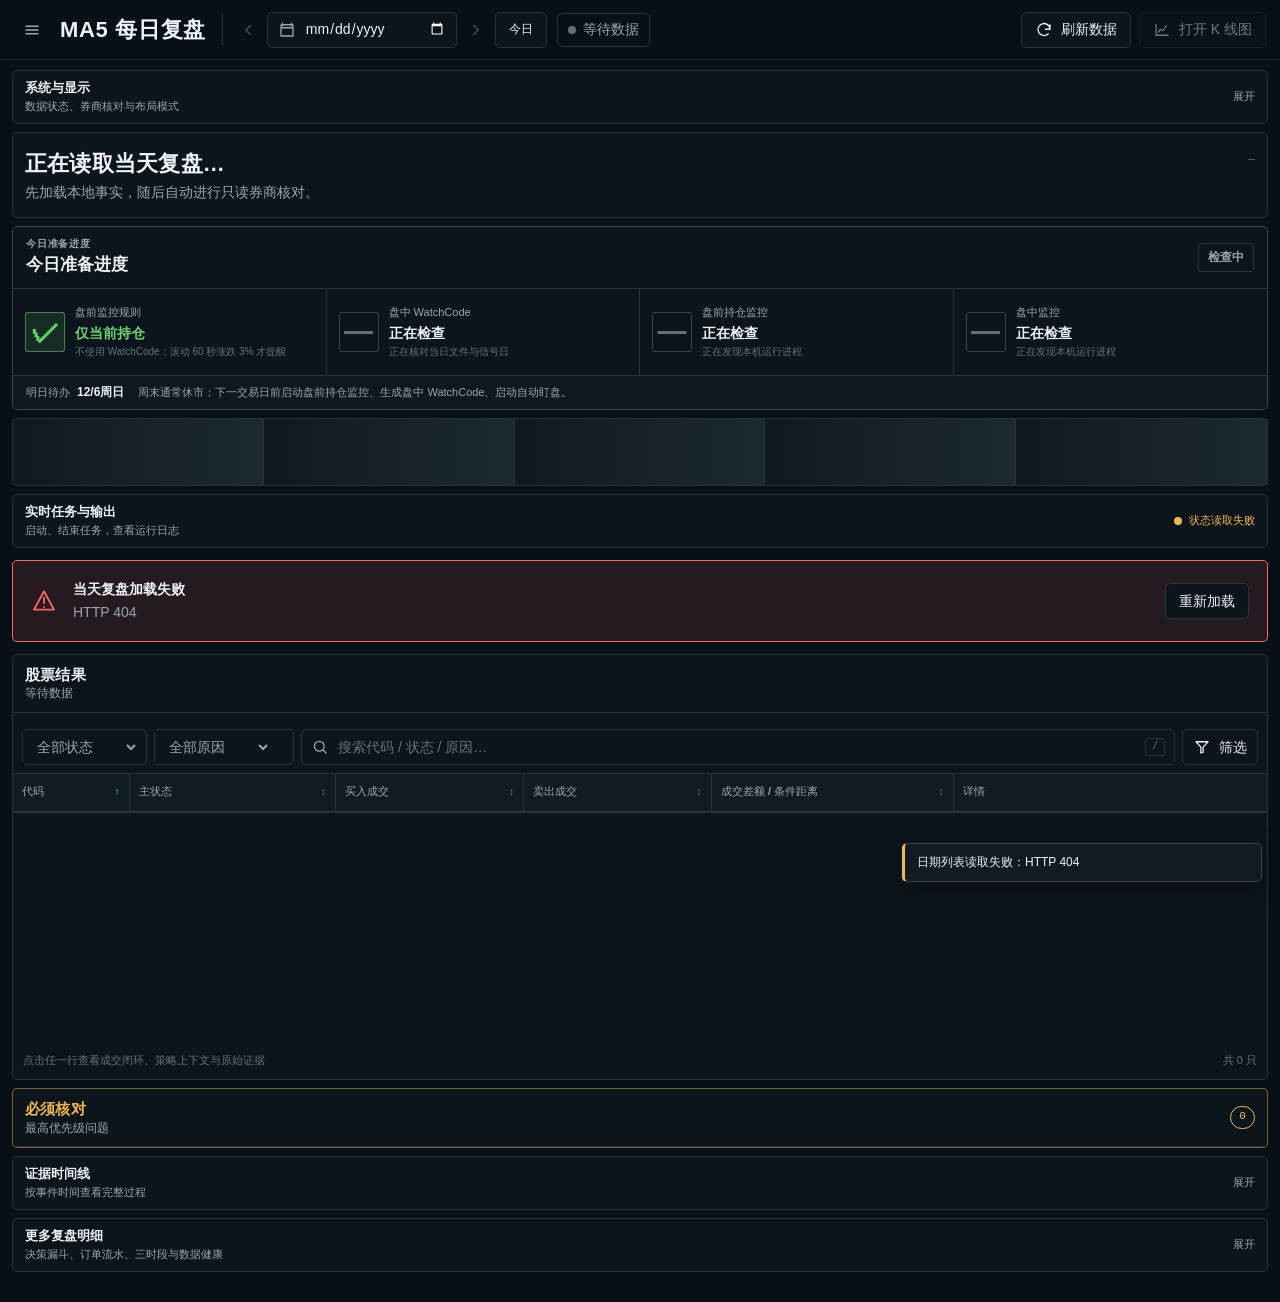
==== commit a9dd441b: "chore(sync): save project changes 2026-08-02 15:56:14 -07:00" ====
--- a/web/review_dashboard/index.html
+++ b/web/review_dashboard/index.html
@@ -181,14 +181,14 @@
             <span id="runtime-status" class="status-indicator neutral"><span class="status-dot" aria-hidden="true"></span><span>正在发现本机任务</span></span>
           </div>
           <p id="runtime-summary" class="muted">Python 命令行与 IDE 启动的监控都会自动出现在这里。</p>
-          <p id="premarket-watchcode-status" class="runtime-control-status"><span class="status-dot" aria-hidden="true"></span><span>正在检查盘前 WatchCode…</span></p>
+          <p id="premarket-watchcode-status" class="runtime-control-status ready"><span class="status-dot" aria-hidden="true"></span><span>盘前：仅监控当前持仓，不使用 WatchCode</span></p>
           <p id="watchcode-status" class="runtime-control-status"><span class="status-dot" aria-hidden="true"></span><span>正在检查盘中 WatchCode…</span></p>
         </div>
         <div class="runtime-actions">
           <div class="runtime-action-group" aria-label="盘前任务控制">
-            <span class="runtime-action-label">盘前 · 只提醒</span>
-            <button id="generate-premarket-watchcode" class="button secondary compact-button" type="button">
-              <svg aria-hidden="true"><use href="#icon-database"></use></svg><span>生成盘前 WatchCode</span>
+            <span class="runtime-action-label">盘前 · 持仓波动提醒</span>
+            <button id="generate-premarket-watchcode" class="button secondary compact-button" type="button" disabled>
+              <svg aria-hidden="true"><use href="#icon-database"></use></svg><span>盘前无需 WatchCode</span>
             </button>
             <button id="start-premarket-monitor" class="button info-outline compact-button" type="button">
               <svg aria-hidden="true"><use href="#icon-clock"></use></svg><span>启动盘前监控</span>
